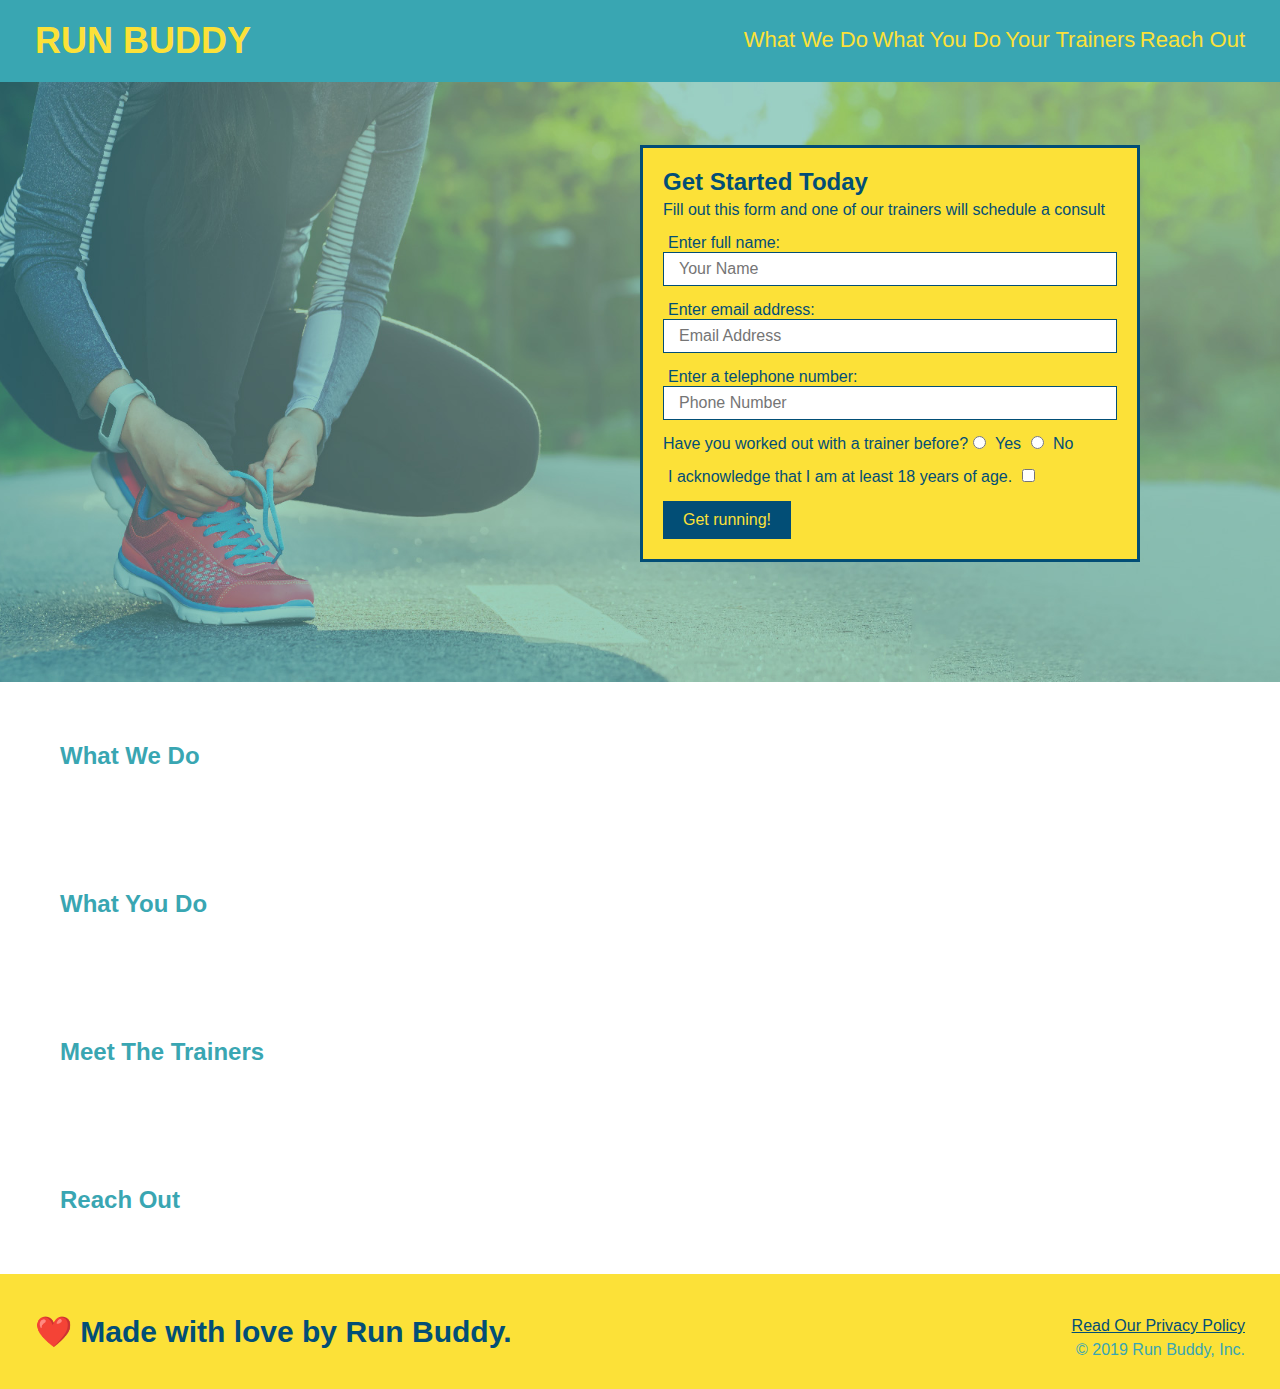
==== index.html @ 8861400a "updated hero" ====
<!DOCTYPE html>
<html lang="en">
    <head>
        <meta charset="UTF-8" />
        <title>Run Buddy</title>
        <link rel="stylesheet" href="./assets/css/style.css" />
    </head>
    <body>
        <!-- navigation -->
        <header>
            <h1>
                <a href="/">RUN BUDDY</a>
            </h1>
            <nav>
            <!-- Unordered list element -->
            <ul>
                <!-- List item element -->
                <li>
                    <!-- Anchor element -->
                    <a href="#what-we-do">What We Do</a>
                </li>
                <li>
                    <a href="#what-you-do">What You Do</a>
                </li>
                <li>
                    <a href="#your-trainers">Your Trainers</a>
                </li>
                <li>
                    <a href="#reach-out">Reach Out</a>
                </li>
            </ul>
            </nav>
        </header>
        
        <!-- hero/jumbotron -->
        <section class="hero">
            <div class="hero-form">
                <h3>Get Started Today</h3>
                <p>Fill out this form and one of our trainers will schedule a consult</p>
            <!-- Add form element-->
            <form>
                <label for="name">Enter full name:</label>
                <input type="text" placeholder="Your Name" name="name" id="name" class="form-input"> 
                <label for="email">Enter email address:</label>
                <input type="email" placeholder="Email Address" name="email" id="email" class="form-input">
                <label for="phone">Enter a telephone number:</label>
                <input type="tel" placeholder="Phone Number" name="phone" id="phone" class="form-input">
                <p>
                    Have you worked out with a trainer before?
                    <input type="radio" name="trainer-confirm" id="trainer-yes" />
                    <label for="trainer-yes">Yes</label>
                    <input type="radio" name="trainer-confirm" id="trainer-no" />
                    <label for="trainer-no">No</label>
                </p>
                <p>
                    <label for="checkbox" >
                        I acknowledge that I am at least 18 years of age.
                    </label>
                    <input type="checkbox" name="age-confirm" id="checkbox" />
                </p>
                <button type="submit">
                    Get running!
                </button>
            </form>
            </div>
        </section>

        <!-- "what we do" section -->
        <section> 
            <h2>What We Do</h2>
        </section>

        <!-- "what you do" section -->
        <section>
            <h2>What You Do</h2>
        </section> 

        <!-- "meet the trainers" section -->
        <section>
            <h2>Meet The Trainers</h2>
        </section>

        <!-- "reach out" section -->
        <section>
            <h2>Reach Out</h2>
        </section>

        <!-- footer -->
        <footer>
            <h2>❤️ Made with love by Run Buddy.</h2>
            <div>
                <a href="#">Read Our Privacy Policy</a><br />
                &copy; 2019 Run Buddy, Inc.
            </div>
        </footer>
    </body>
</html>
---- assets/css/style.css ----
* {
    margin: 0;
    padding: 0;
    box-sizing: border-box;
}

body {
    color: #39a6b2;
    font-family: Helvetica, Arial, sans-serif;
}

header {
    padding: 20px 35px;
    background-color: #39a6b2;
}

header h1 {
    font-weight: bold;
    font-size: 36px;
    color: #fce138;
    margin: 0;
    display: inline;
}

header a {
    text-decoration: none;
    color: #fce138;
}

header nav {
    float: right;
    margin: 7px 0;
}

header nav ul li {
    display: inline;
}

header nav ul li a {
    margin: 0 30 px;
    font-weight: lighter;
    font-size: 22px;
}

footer {
    background: #fce138;
    width: 100%;
    padding: 40px 35px;
}

footer h2 {
    display: inline;
    color: #024e76;
    font-size: 30px;
    margin: 0;
}

footer div {
    float: right;
    line-height: 1.5;
    text-align: right;
}

footer a {
    color: #024e76;
}

section {
    padding: 60px;
}

.hero {
    background-image: url("../images/hero-bg.jpg");
    height: 600px;
    background-size: cover;
    background-position: center;
    position: relative;
}

.hero-form {
    color: #024e76;
    background-color: #fce138;
    padding: 20px;
    width: 500px;
    border: solid 3px #024e76;
    position: absolute;
    bottom: 120px;
    right: 140px;
}

.hero h3 {
    font-size: 24px;
    margin: 0px;
}

.hero-form p {
    margin: 5px 0 15px 0;
}

.form-input {
    border: 1px solid #024e76;
    display: block;
    padding: 7px 15px;
    font-size: 16px;
    color: #024e76;
    width: 100%;
    margin-bottom: 15px;
}

.hero-form label {
    margin: 0 5px;
}

.hero-form button {
    color: #fce138;
    background-color: #024e76;
    border: none;
    padding: 10px 20px;
    font-size: 16px;
}
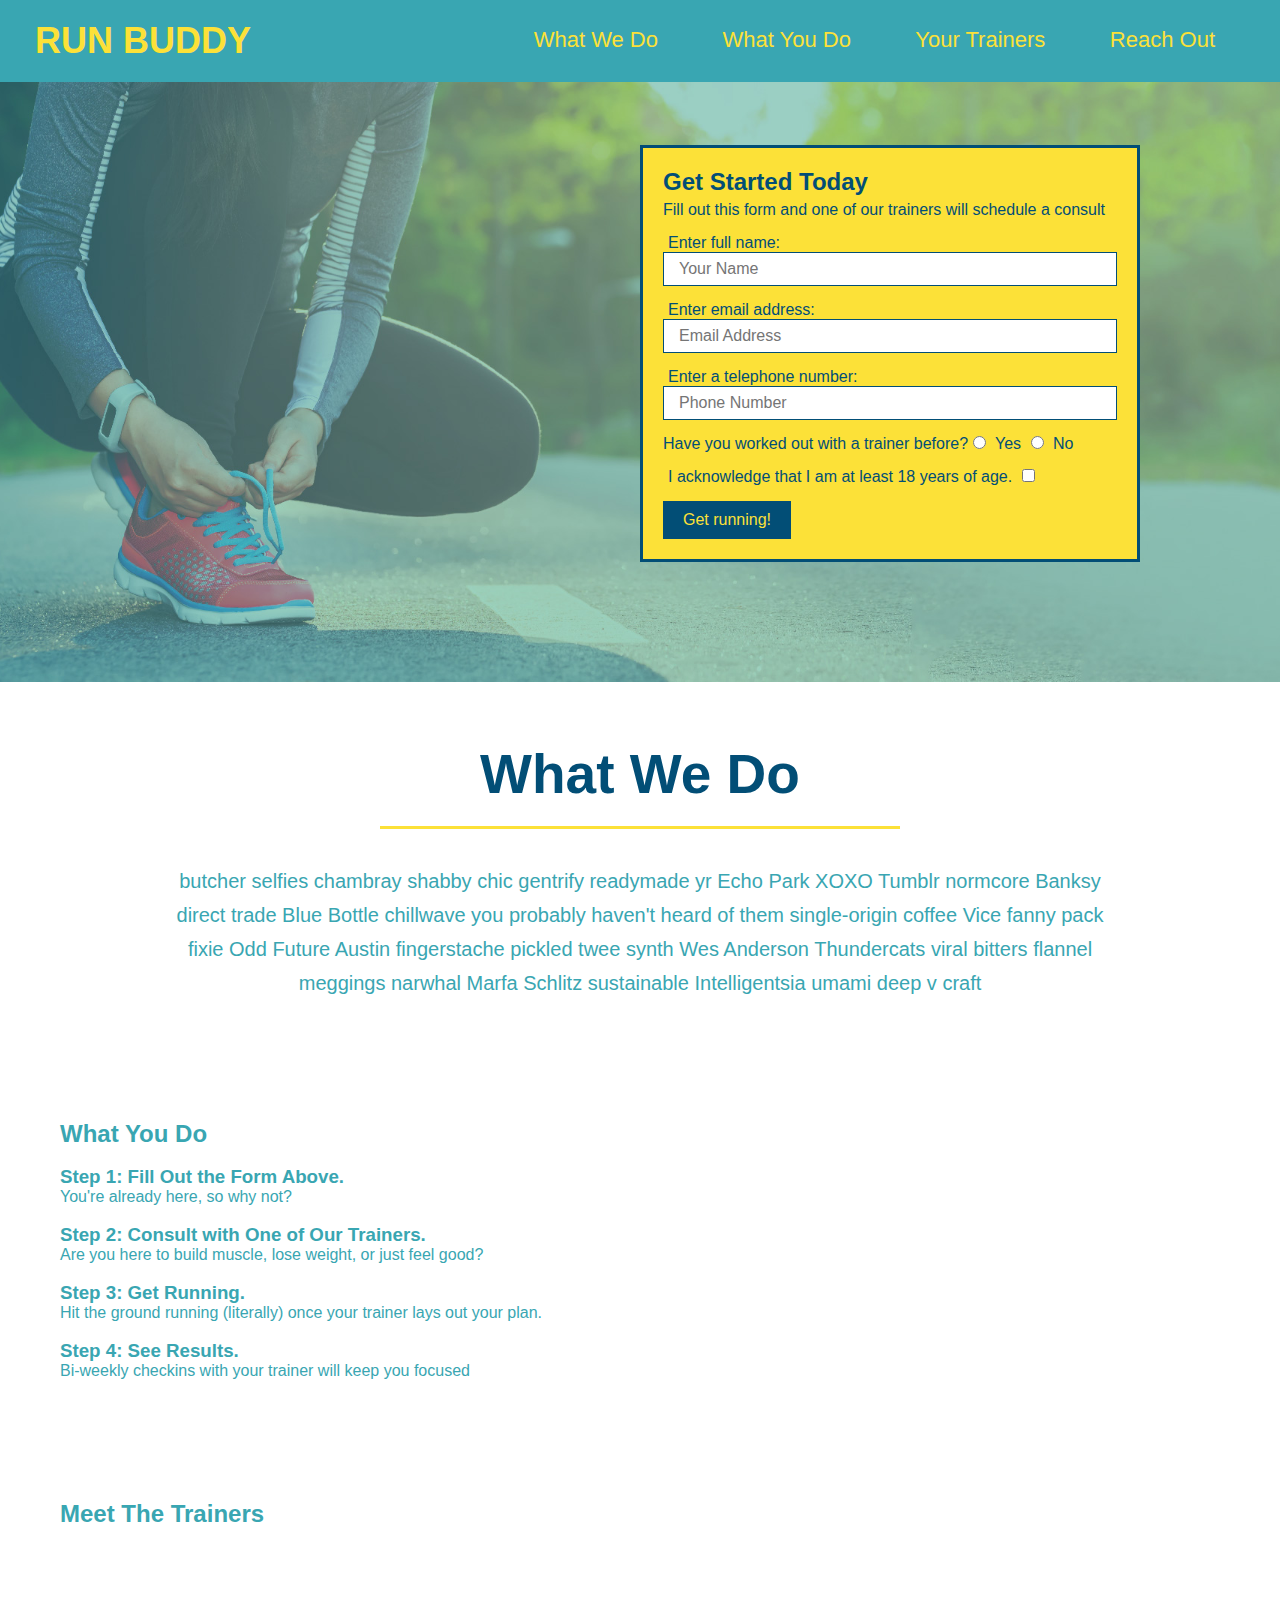
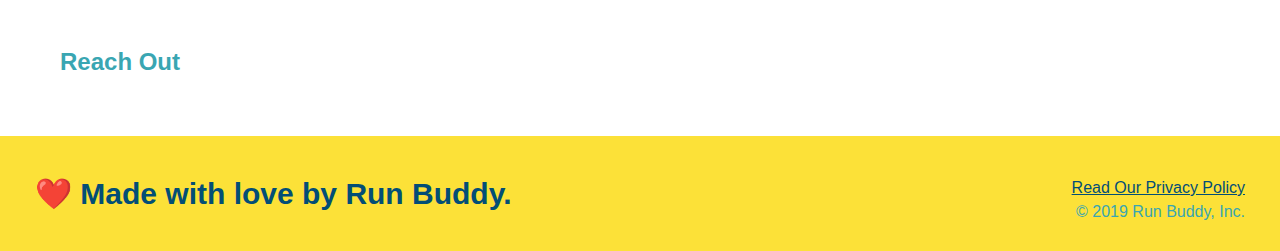
==== commit 9cbc70c9: "style what we do section" ====
--- a/index.html
+++ b/index.html
@@ -66,13 +66,41 @@
         </section>
 
         <!-- "what we do" section -->
-        <section> 
+        <section id="what-we-do" class="intro"> 
             <h2>What We Do</h2>
+            <p>
+                butcher selfies chambray shabby chic gentrify readymade yr Echo Park XOXO Tumblr normcore Banksy direct trade Blue Bottle chillwave you probably haven't heard of them single-origin coffee Vice fanny pack fixie Odd Future Austin fingerstache pickled twee synth Wes Anderson Thundercats viral bitters flannel meggings narwhal Marfa Schlitz sustainable Intelligentsia umami deep v craft
+            </p>
         </section>
 
         <!-- "what you do" section -->
-        <section>
+        <section id="what-you-do">
             <h2>What You Do</h2>
+
+            <div>
+                <img src="./assets/images/step-1.svg" alt="" />
+                <h3>Step 1: Fill Out the Form Above.</h3>
+                <p>You're already here, so why not?</p>
+            </div>
+            
+            <div>
+                <img src="./assets/images/step-2.svg" alt="" />
+                <h3>Step 2: Consult with One of Our Trainers.</h3>
+                <p>Are you here to build muscle, lose weight, or just feel good?</p>
+              </div>
+            
+              <div>
+                <img src="./assets/images/step-3.svg" alt="" />
+                <h3>Step 3: Get Running.</h3>
+                <p>Hit the ground running (literally) once your trainer lays out your plan.</p>
+              </div>
+            
+              <div>
+                <img src="./assets/images/step-4.svg" alt="" />
+                <h3>Step 4: See Results.</h3>
+                <p>Bi-weekly checkins with your trainer will keep you focused</p>
+              </div>
+
         </section> 
 
         <!-- "meet the trainers" section -->
--- a/assets/css/style.css
+++ b/assets/css/style.css
@@ -37,7 +37,7 @@
 }
 
 header nav ul li a {
-    margin: 0 30 px;
+    margin: 0 30px;
     font-weight: lighter;
     font-size: 22px;
 }
@@ -117,4 +117,26 @@
     border: none;
     padding: 10px 20px;
     font-size: 16px;
+}
+
+.intro {
+    text-align: center;
+}
+
+.intro h2 {
+    font-size: 55px;
+    color: #024e76;
+    margin-bottom: 35px;
+    padding: 0 100px 20px 100px;
+    border-bottom: 3px solid;
+    border-color: #fce138;
+    display: inline-block;
+}
+
+.intro p {
+    line-height: 1.7;
+    color: #39a6b2;
+    width: 80%;
+    font-size: 20px;
+    margin: 0 auto;
 }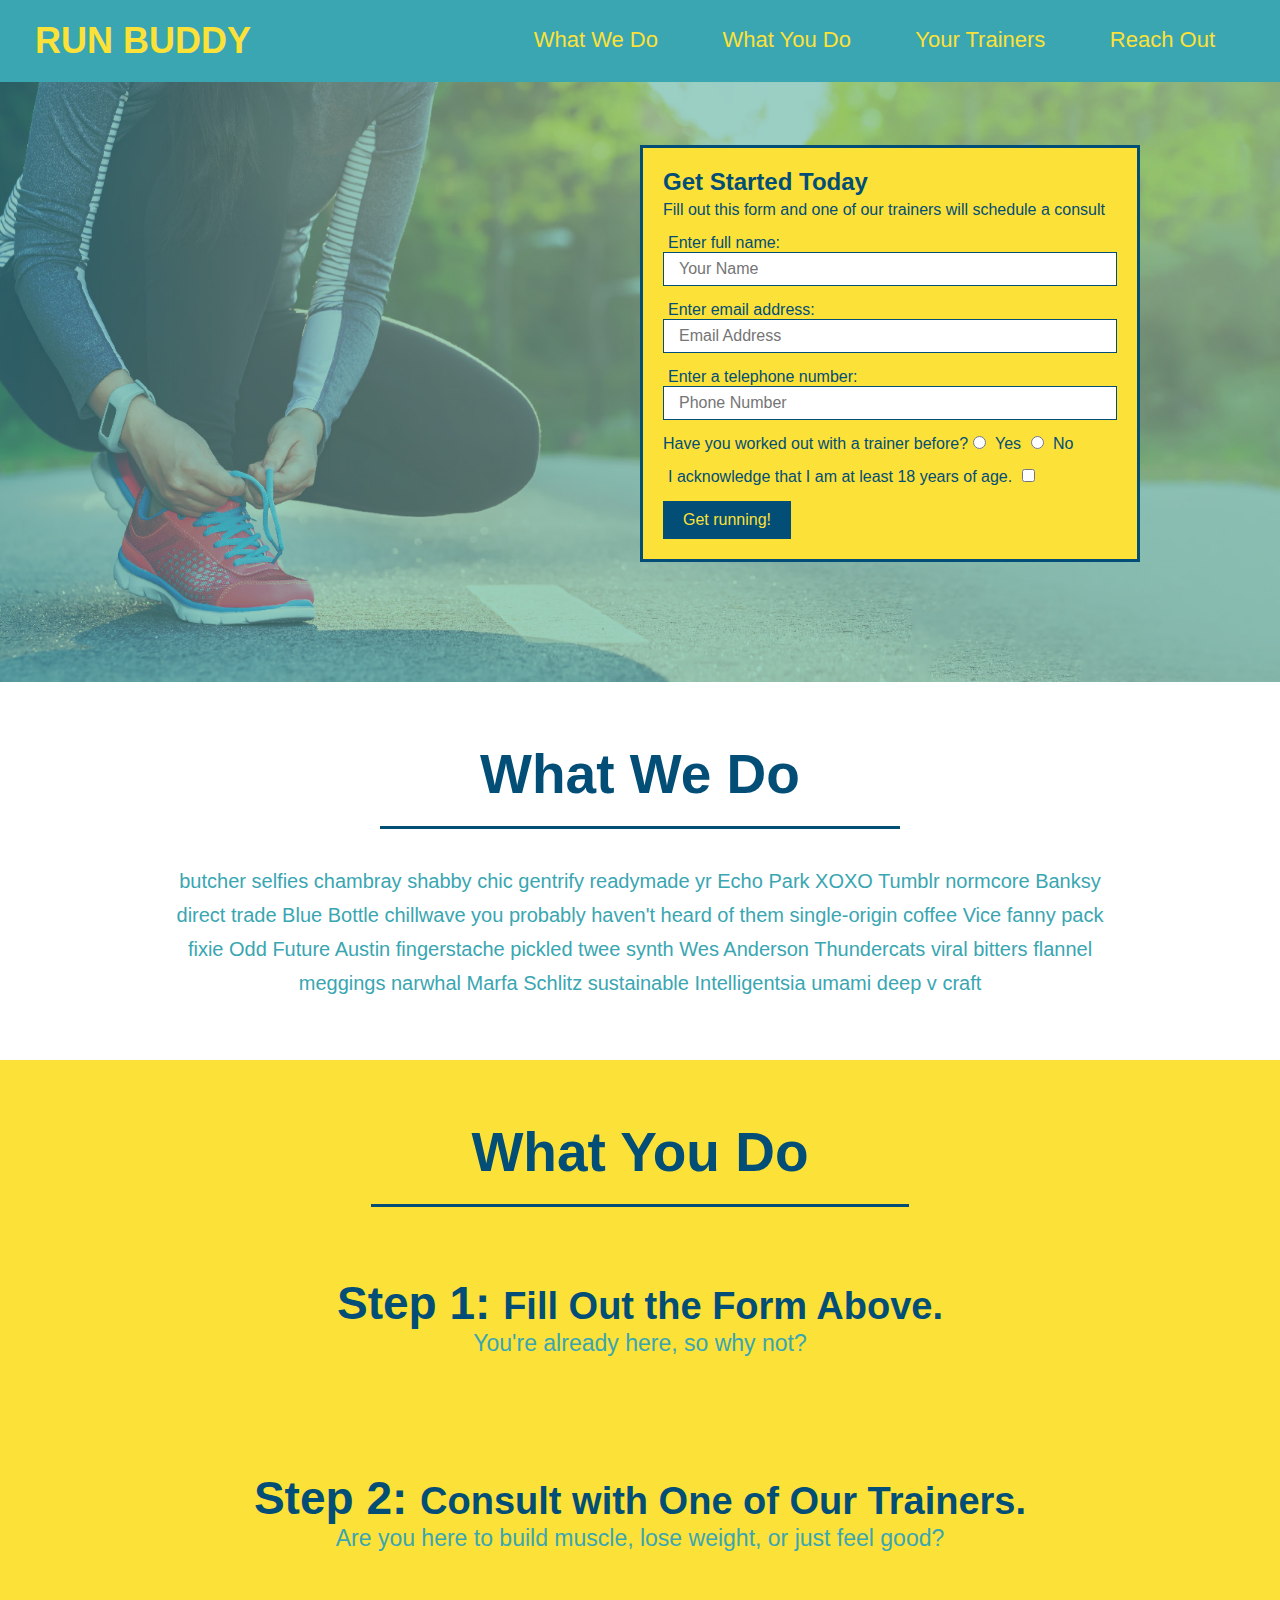
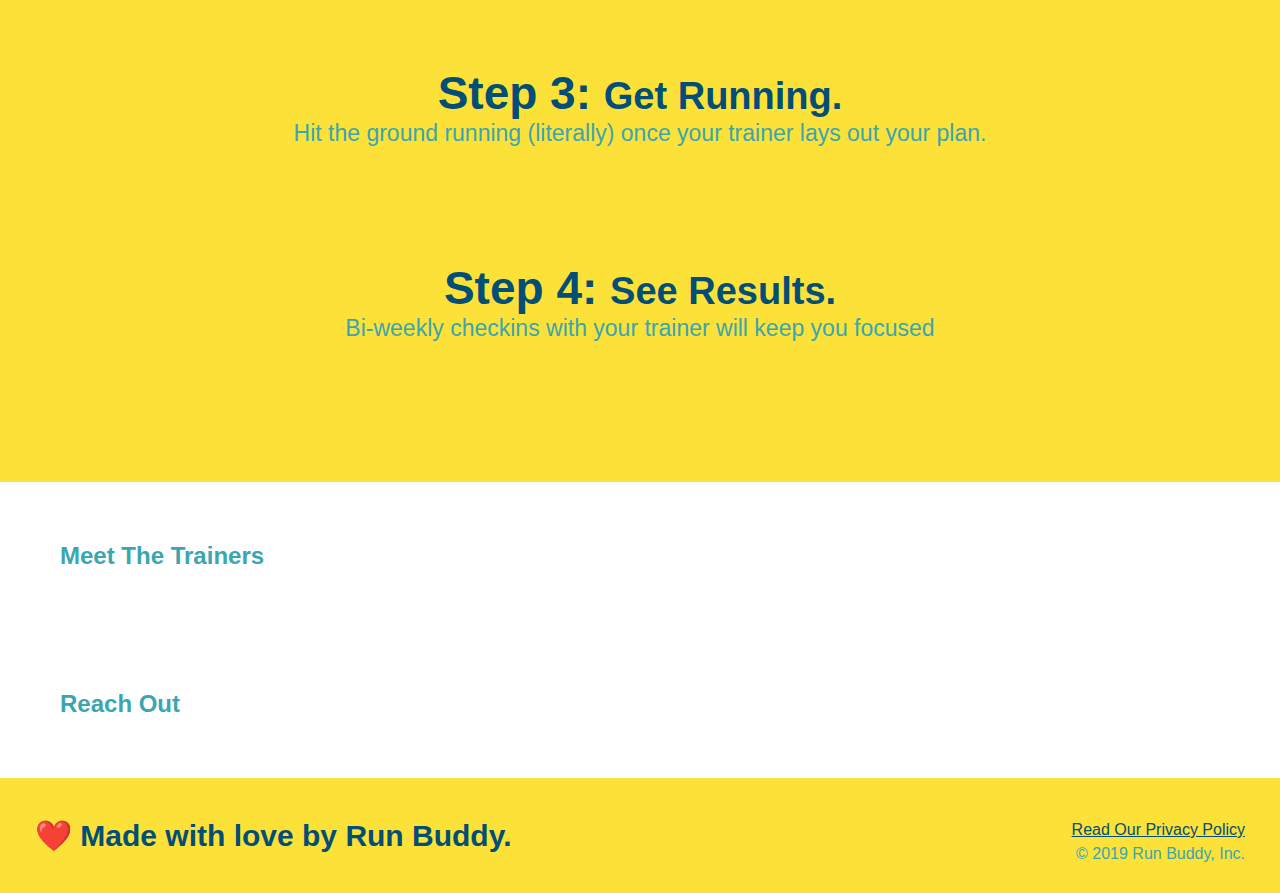
==== commit 4606c8d1: "style what you do section" ====
--- a/index.html
+++ b/index.html
@@ -67,37 +67,37 @@
 
         <!-- "what we do" section -->
         <section id="what-we-do" class="intro"> 
-            <h2>What We Do</h2>
+            <h2 class="section-title primary border">What We Do</h2>
             <p>
                 butcher selfies chambray shabby chic gentrify readymade yr Echo Park XOXO Tumblr normcore Banksy direct trade Blue Bottle chillwave you probably haven't heard of them single-origin coffee Vice fanny pack fixie Odd Future Austin fingerstache pickled twee synth Wes Anderson Thundercats viral bitters flannel meggings narwhal Marfa Schlitz sustainable Intelligentsia umami deep v craft
             </p>
         </section>
 
         <!-- "what you do" section -->
-        <section id="what-you-do">
-            <h2>What You Do</h2>
+        <section id="what-you-do" class="steps">
+            <h2 class="section-title secondary border">What You Do</h2>
 
             <div>
                 <img src="./assets/images/step-1.svg" alt="" />
-                <h3>Step 1: Fill Out the Form Above.</h3>
+                <h3>Step 1: <span>Fill Out the Form Above.</span></h3>
                 <p>You're already here, so why not?</p>
             </div>
             
             <div>
                 <img src="./assets/images/step-2.svg" alt="" />
-                <h3>Step 2: Consult with One of Our Trainers.</h3>
+                <h3>Step 2: <span>Consult with One of Our Trainers.</span></h3>
                 <p>Are you here to build muscle, lose weight, or just feel good?</p>
               </div>
             
               <div>
                 <img src="./assets/images/step-3.svg" alt="" />
-                <h3>Step 3: Get Running.</h3>
+                <h3>Step 3: <span>Get Running.</span></h3>
                 <p>Hit the ground running (literally) once your trainer lays out your plan.</p>
               </div>
             
               <div>
                 <img src="./assets/images/step-4.svg" alt="" />
-                <h3>Step 4: See Results.</h3>
+                <h3>Step 4: <span>See Results.</span></h3>
                 <p>Bi-weekly checkins with your trainer will keep you focused</p>
               </div>
 
--- a/assets/css/style.css
+++ b/assets/css/style.css
@@ -123,20 +123,56 @@
     text-align: center;
 }
 
-.intro h2 {
-    font-size: 55px;
-    color: #024e76;
-    margin-bottom: 35px;
-    padding: 0 100px 20px 100px;
-    border-bottom: 3px solid;
-    border-color: #fce138;
-    display: inline-block;
-}
-
 .intro p {
     line-height: 1.7;
     color: #39a6b2;
     width: 80%;
     font-size: 20px;
     margin: 0 auto;
-}+}
+
+.steps {
+    text-align: center;
+    background: #fce138;
+}
+
+.section-title {
+    font-size: 55px;
+    color: #024e76;
+    margin-bottom: 35px;
+    padding: 0 100px 20px 100px;
+    display: inline-block;
+    border-bottom: 3px solid;
+  }
+  
+  .primary-border {
+    border-color: #fce138;
+  }
+  
+  .secondary-border {
+    border-color: #39a6b2;
+  }
+
+  .steps div {
+      margin-bottom: 80px;
+  }
+
+  .steps img {
+      width: 15%;
+      margin: 10px 0;
+  }
+
+  .steps h3 {
+      color: #024e76;
+      font-size: 46px;
+      margin-top: 10px;
+  }
+
+  .steps p {
+      color: #39a6b2;
+      font-size: 23px;
+  }
+
+  .steps span {
+      font-size: 38px;
+  }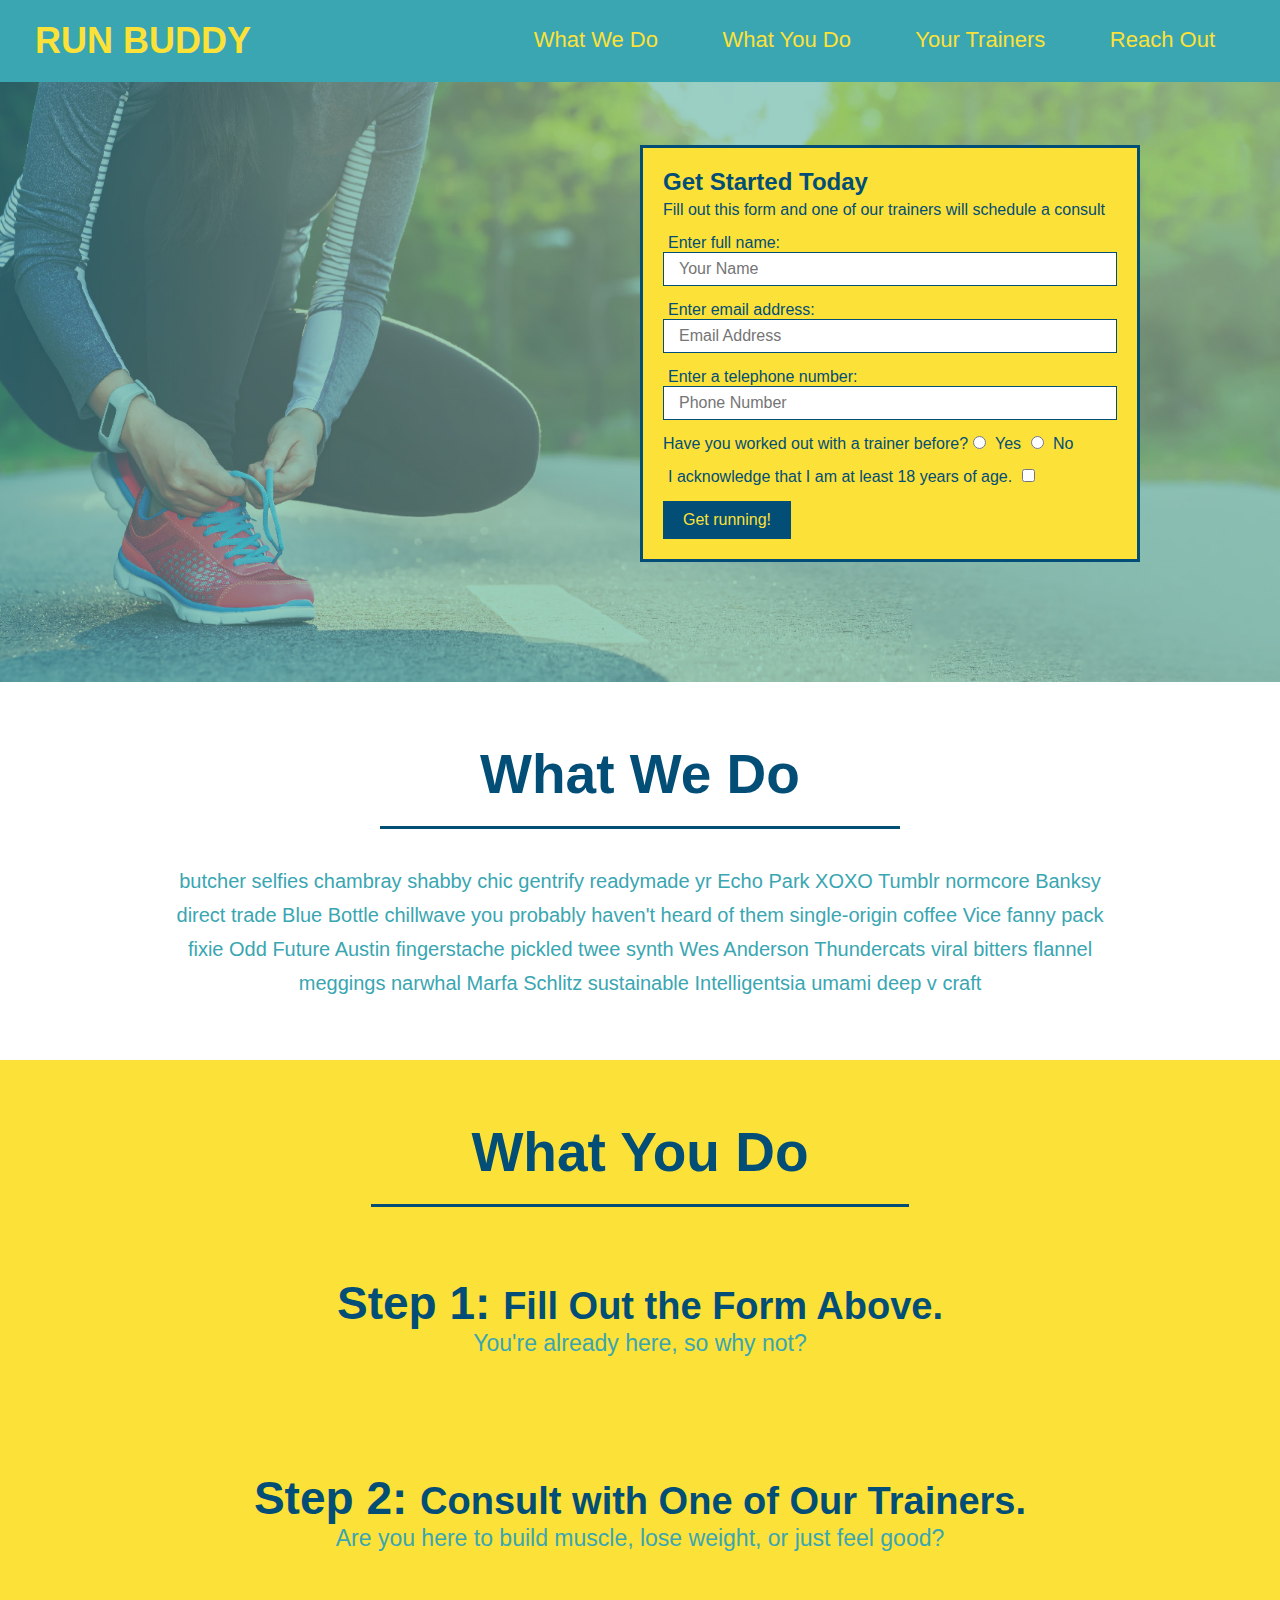
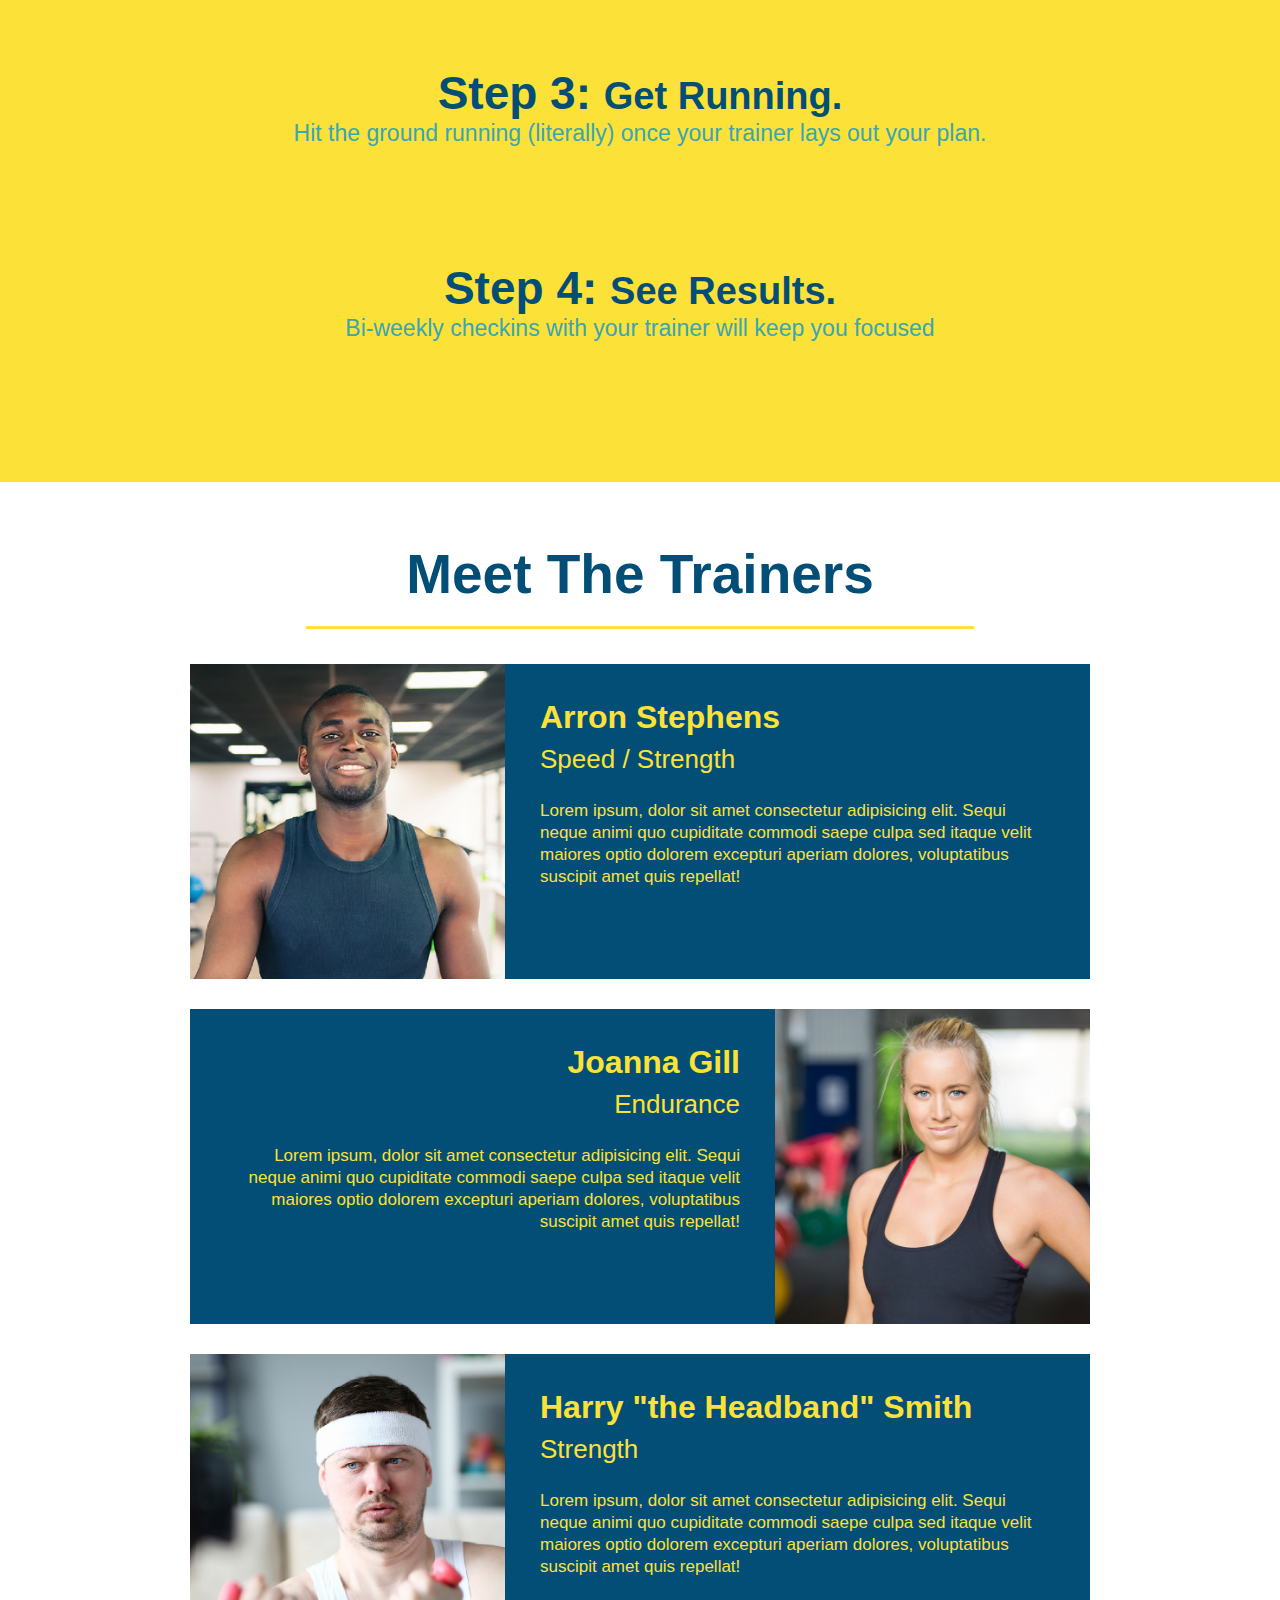
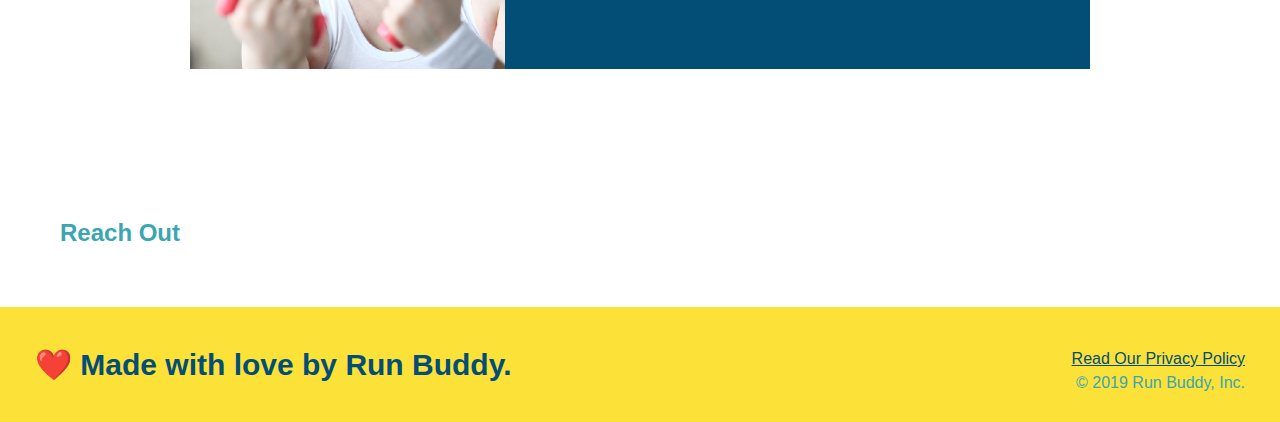
==== commit d6c47307: "meet the trainers section" ====
--- a/index.html
+++ b/index.html
@@ -104,8 +104,48 @@
         </section> 
 
         <!-- "meet the trainers" section -->
-        <section>
-            <h2>Meet The Trainers</h2>
+        <section id="your-trainers" class="trainers">
+            <h2 class="section-title primary-border">
+                Meet The Trainers
+            </h2>
+
+            <article class="trainer">
+                <img src="./assets/images/trainer-1.jpg" alt="Arron Stephens in his workout clothes, ready to pump iron" />
+                <div class="trainer-bio text-left">
+                    <h3>Arron Stephens</h3>
+                    <h4>Speed / Strength</h4>
+                    <p>
+                    Lorem ipsum, dolor sit amet consectetur adipisicing elit. Sequi neque animi quo cupiditate commodi saepe culpa sed
+                    itaque velit maiores optio dolorem excepturi aperiam dolores, voluptatibus suscipit amet quis repellat!
+                    </p>
+                </div>
+            </article>
+
+            <!-- second trainer bio -->
+<article class="trainer">
+    <div class="trainer-bio text-right">
+      <h3>Joanna Gill</h3>
+      <h4>Endurance</h4>
+      <p>
+        Lorem ipsum, dolor sit amet consectetur adipisicing elit. Sequi neque animi quo cupiditate commodi saepe culpa sed
+        itaque velit maiores optio dolorem excepturi aperiam dolores, voluptatibus suscipit amet quis repellat!
+      </p>
+    </div>
+    <img src="./assets/images/trainer-2.jpg" alt="Joanna Gill cooling off after a workout" />
+  </article>
+  
+  <!-- third trainer bio -->
+  <article class="trainer">
+    <img src="./assets/images/trainer-3.jpg" alt="Harry Smith wearing a headband and lifting comically small pink weights" />
+    <div class="trainer-bio text-left">
+      <h3>Harry "the Headband" Smith</h3>
+      <h4>Strength</h4>
+      <p>
+        Lorem ipsum, dolor sit amet consectetur adipisicing elit. Sequi neque animi quo cupiditate commodi saepe culpa sed
+        itaque velit maiores optio dolorem excepturi aperiam dolores, voluptatibus suscipit amet quis repellat!
+      </p>
+    </div>
+  </article>
         </section>
 
         <!-- "reach out" section -->
--- a/assets/css/style.css
+++ b/assets/css/style.css
@@ -175,4 +175,51 @@
 
   .steps span {
       font-size: 38px;
+  }
+  
+  .trainers {
+      text-align: center;
+  }
+
+  .trainer {
+    width: 900px;
+    margin: 0 auto 30px auto;
+    background: #024e76;
+    color: #fce138;
+    overflow: auto;
+  }
+
+  .trainer img {
+    width: 35%;
+    float: left;
+  }
+  
+  .trainer-bio {
+    padding: 35px;
+    float: left;
+    width: 65%;
+  }
+
+  .text-left {
+    text-align: left;
+  }
+  
+  .text-right {
+    text-align: right;
+  }
+
+  .trainer-bio h3 {
+    font-size: 32px;
+    margin-bottom: 8px;
+  }
+  
+  .trainer-bio h4 {
+    font-weight: lighter;
+    font-size: 26px;
+    margin-bottom: 25px;
+  }
+  
+  .trainer-bio p {
+    font-size: 17px;
+    line-height: 1.3;
   }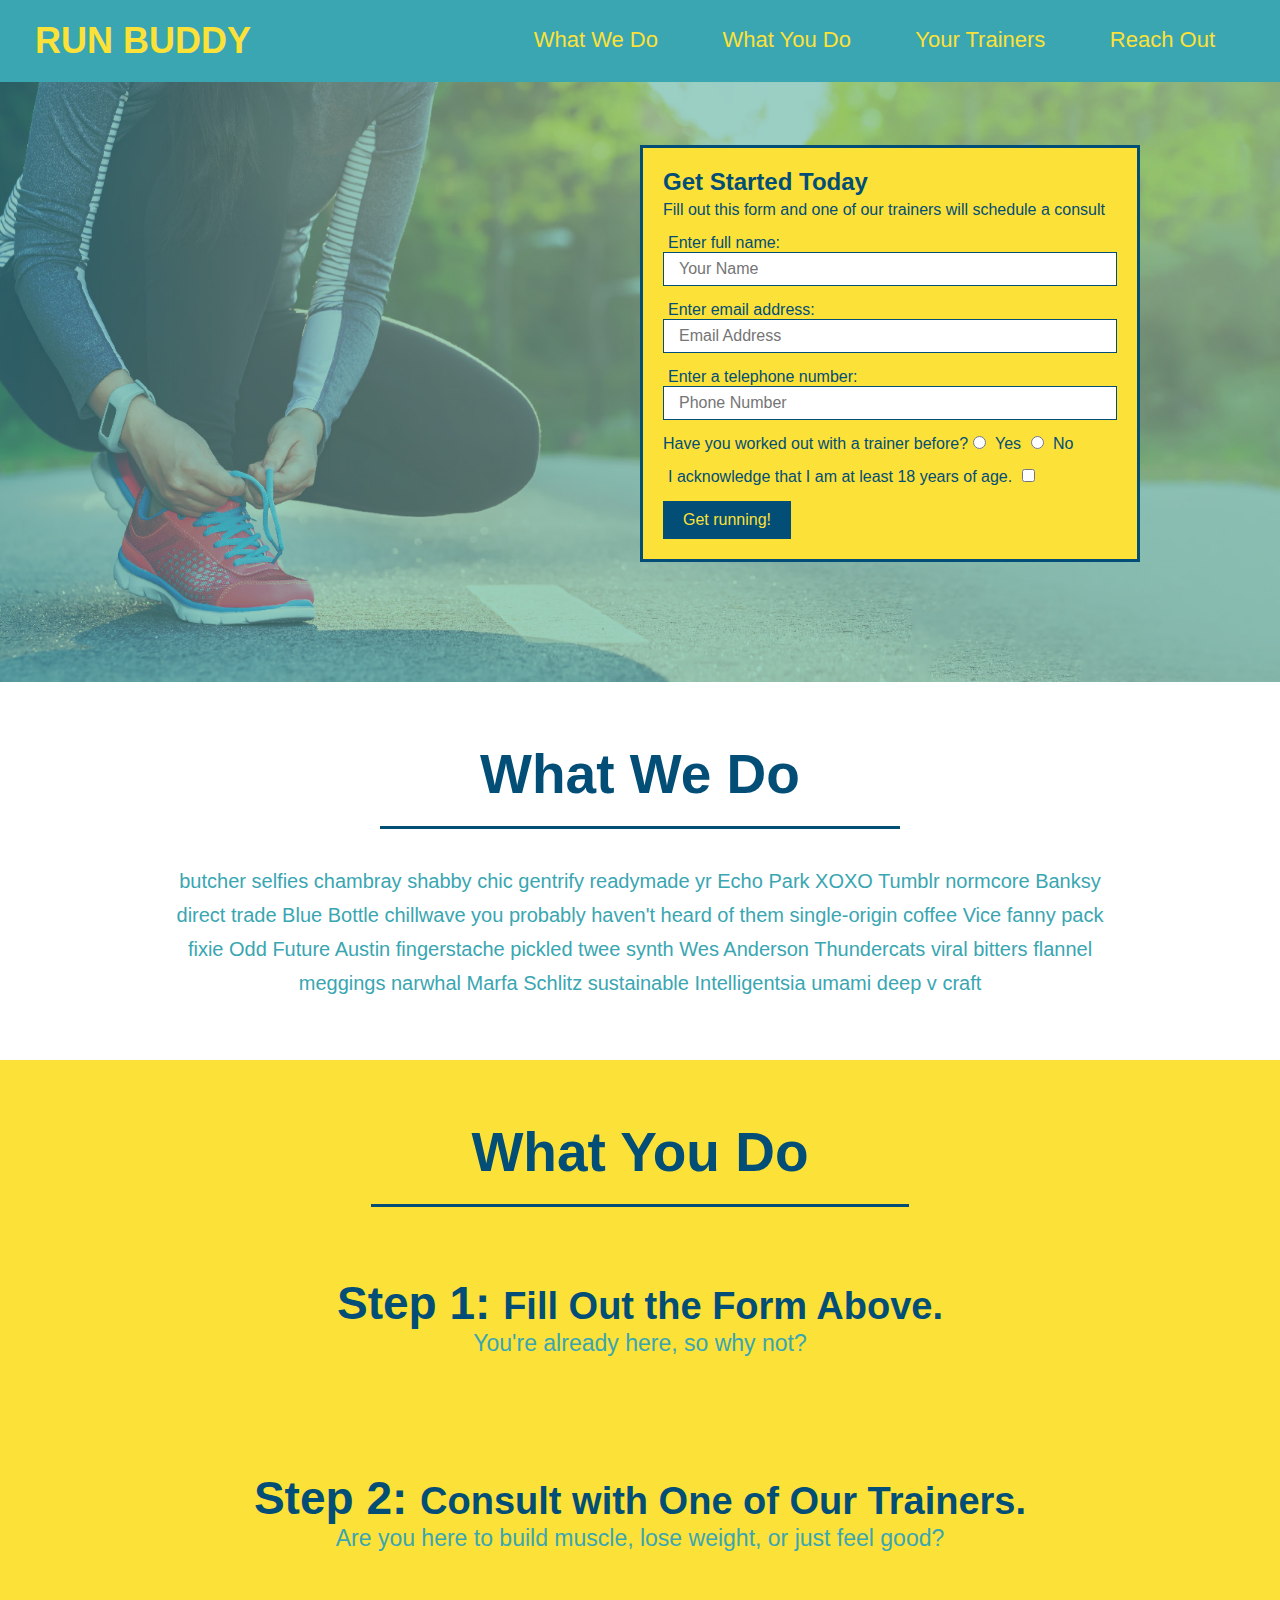
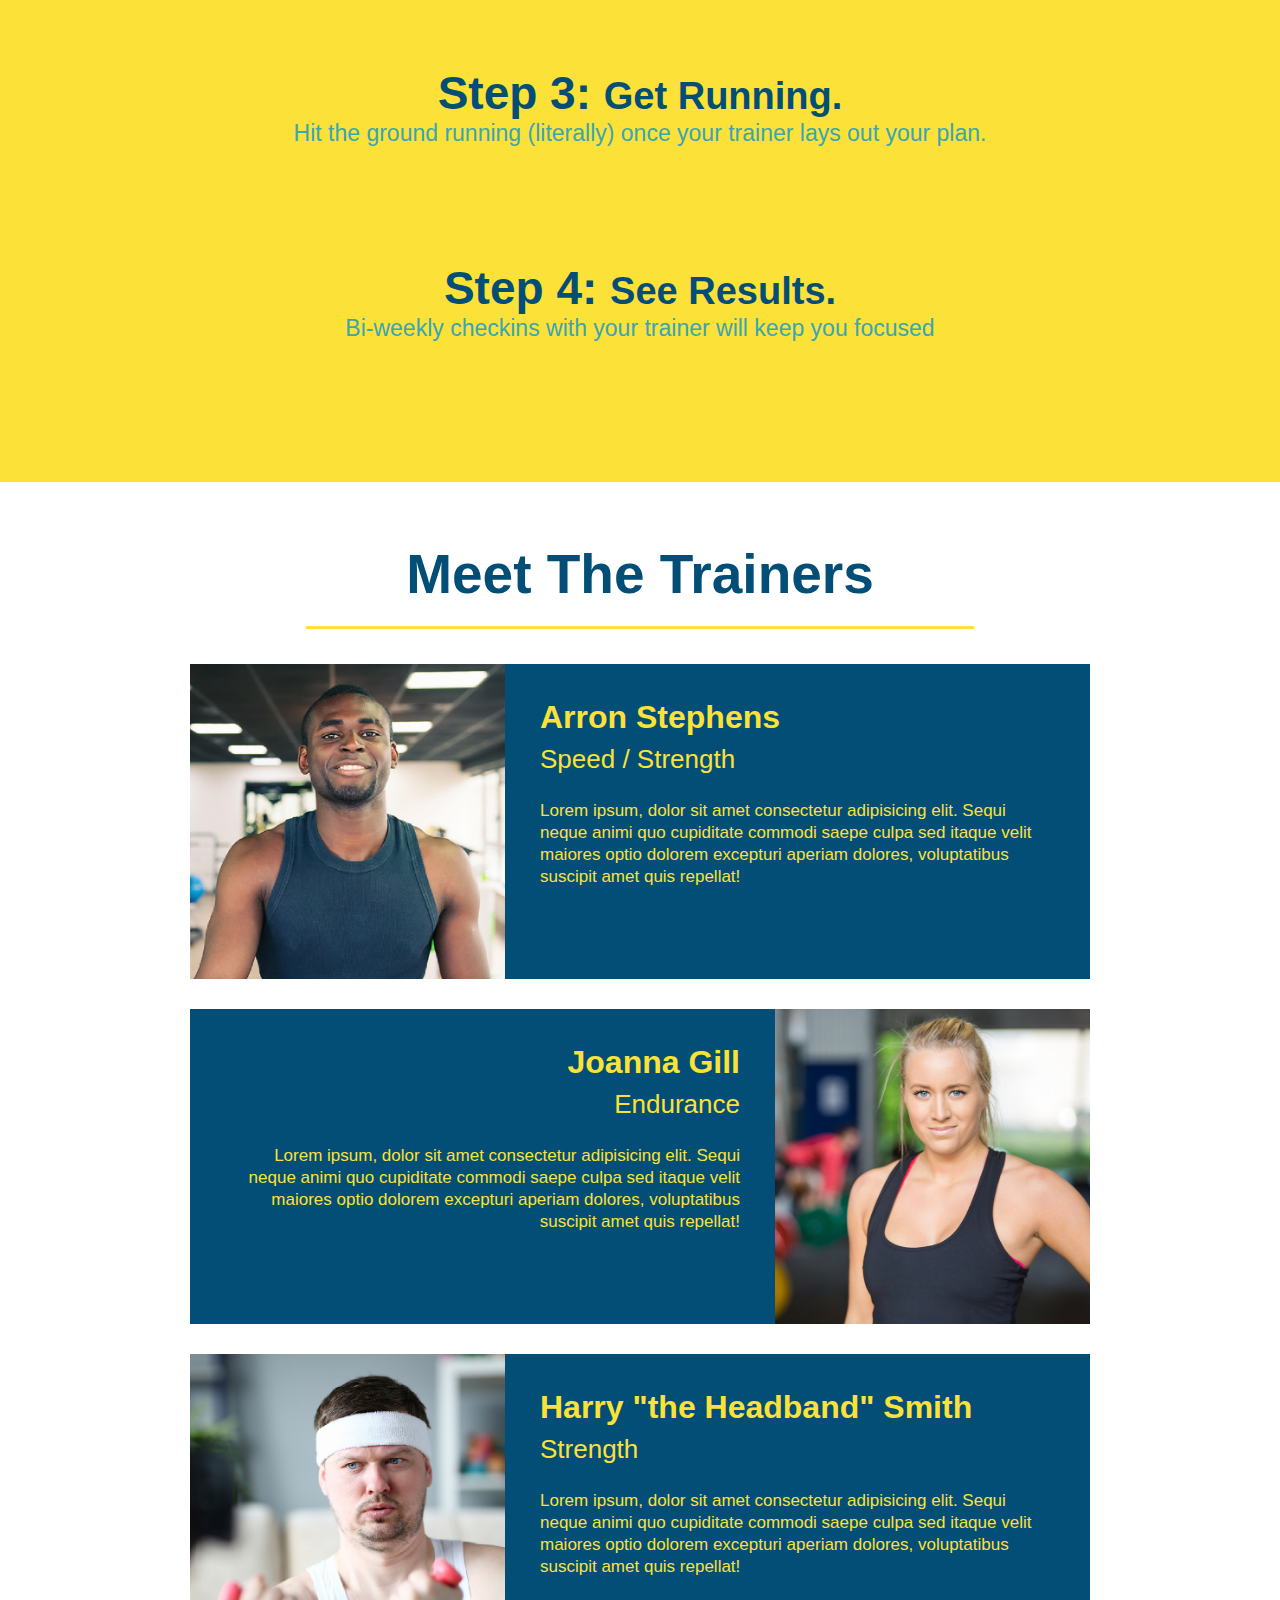
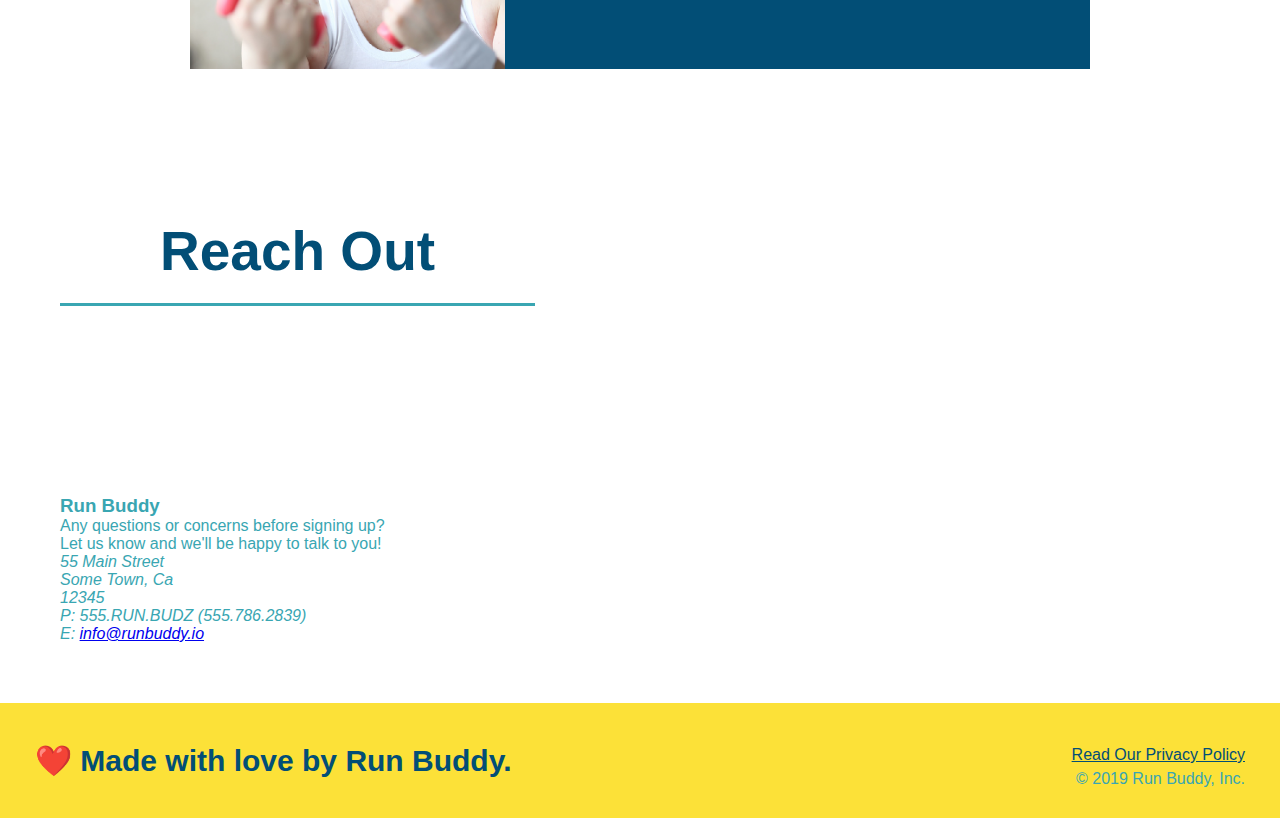
==== commit 99f5ec47: "privacy policy" ====
--- a/index.html
+++ b/index.html
@@ -149,15 +149,38 @@
         </section>
 
         <!-- "reach out" section -->
-        <section>
-            <h2>Reach Out</h2>
+        <section id="reach-out" class="contact">
+            <h2 class="section-title secondary-border">Reach Out</h2>
+            <div class="contact-info">
+                <iframe src="https://www.google.com/maps/embed?pb=!1m18!1m12!1m3!1d3342.4517680576178!2d-96.74922528480982!3d33.097204980876505!2m3!1f0!2f0!3f0!3m2!1i1024!2i768!4f13.1!3m3!1m2!1s0x864c17e05e9eb89d%3A0xac5bff8cb68c4574!2s2813%20Cascade%20Dr%2C%20Plano%2C%20TX%2075025!5e0!3m2!1sen!2sus!4v1645672019378!5m2!1sen!2sus"
+                    style="border:0;"
+                    allowfullscreen=""
+                    loading="lazy">
+                </iframe>
+
+            <div>
+                <h3>Run Buddy</h3>
+                <p>
+                    Any questions or concerns before signing up?
+                    <br />
+                    Let us know and we'll be happy to talk to you!
+                </p>
+                <address>
+                    55 Main Street <br/>
+                    Some Town, Ca <br/>
+                    12345<br />
+                    P: 555.RUN.BUDZ (555.786.2839)<br/>
+                    E: <a href="mailto:info@runbuddy.io">info@runbuddy.io</a>
+                </address>
+            </div>
+            </div>
         </section>
 
         <!-- footer -->
         <footer>
             <h2>❤️ Made with love by Run Buddy.</h2>
             <div>
-                <a href="#">Read Our Privacy Policy</a><br />
+                <a href="./privacy-policy.html">Read Our Privacy Policy</a><br />
                 &copy; 2019 Run Buddy, Inc.
             </div>
         </footer>
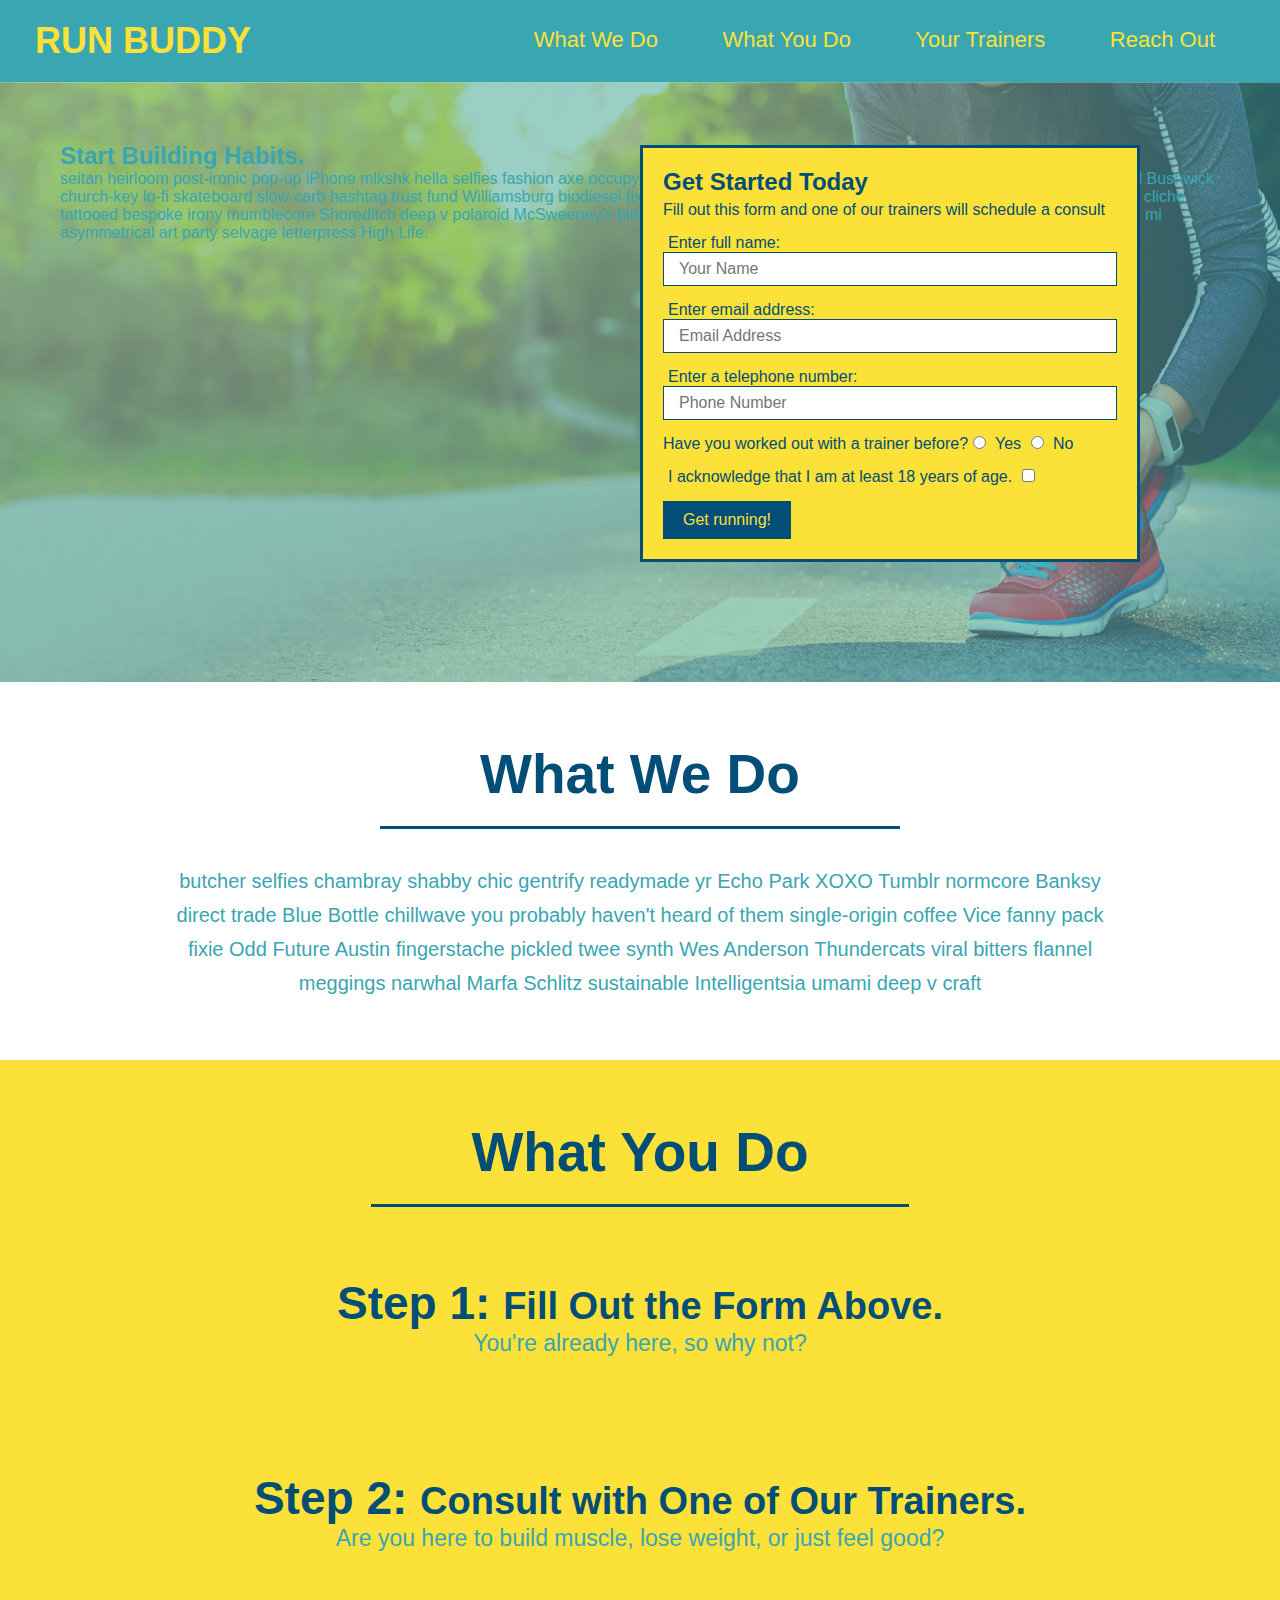
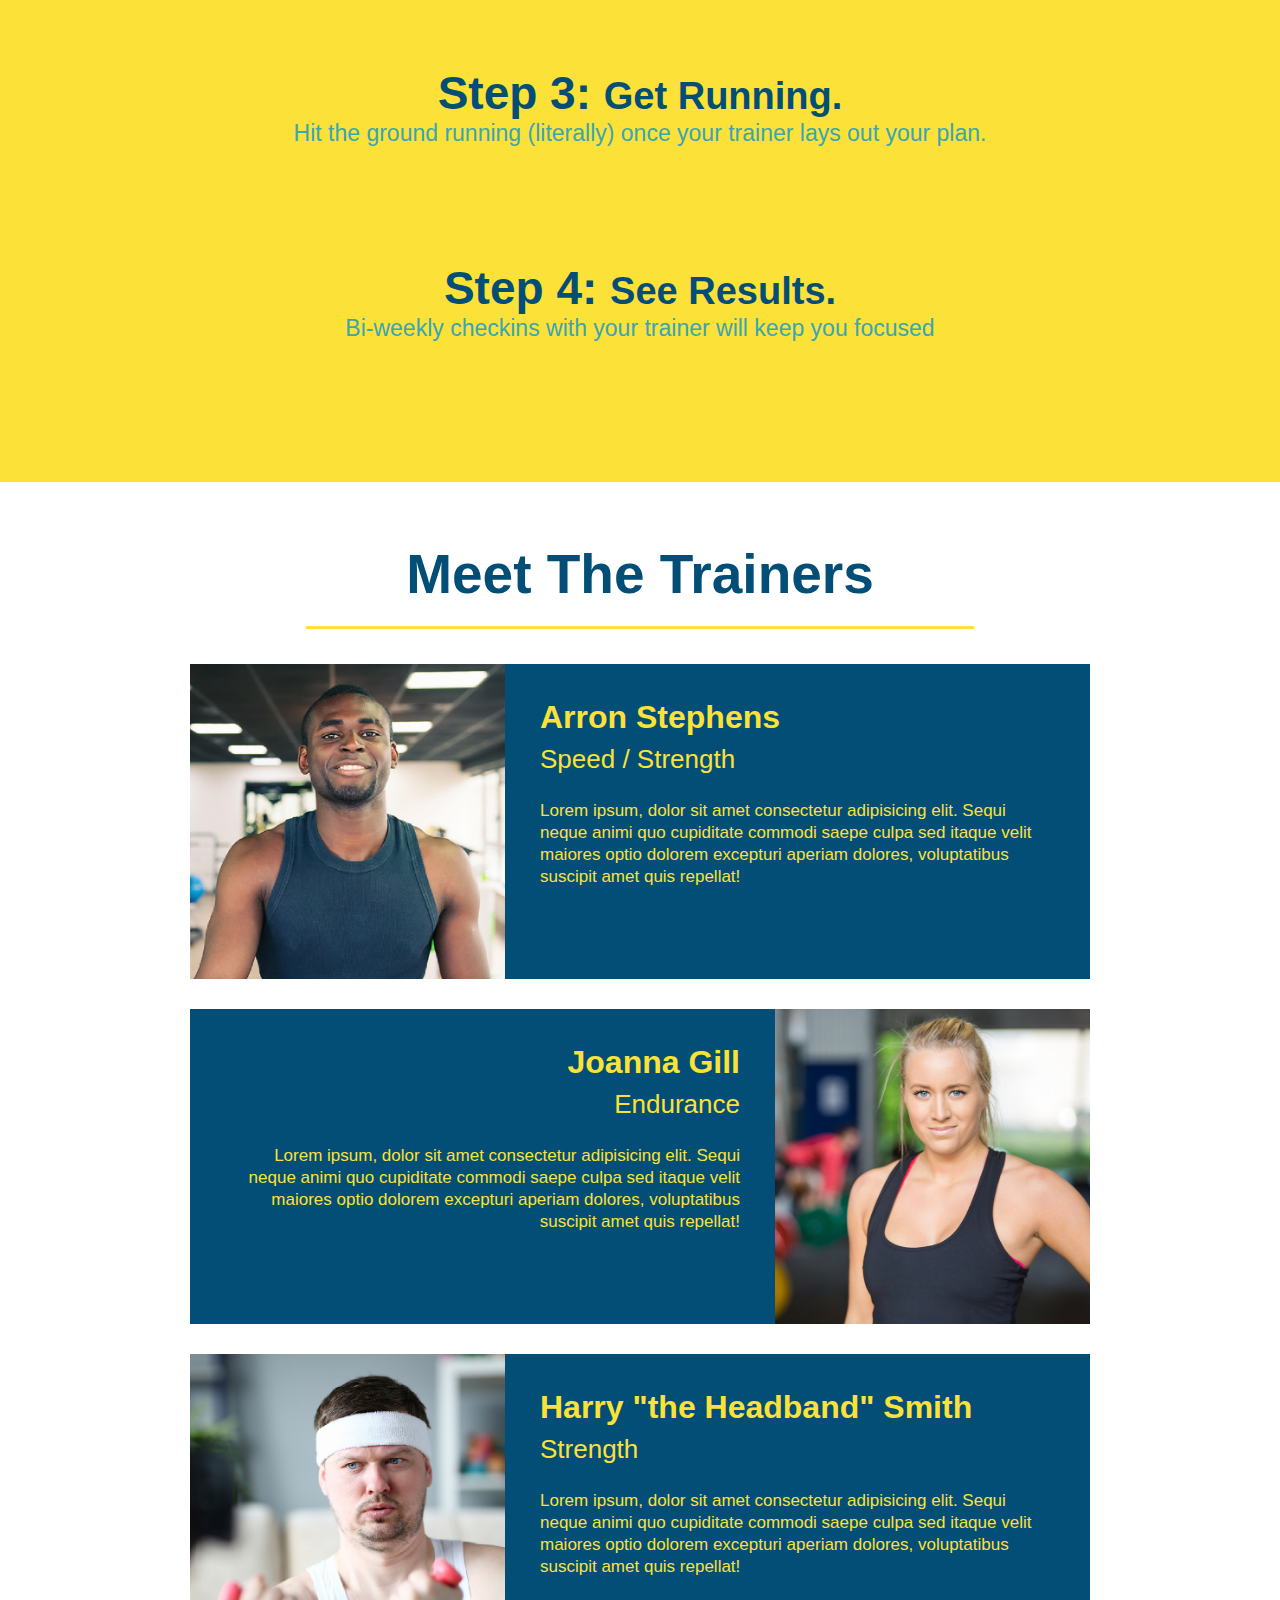
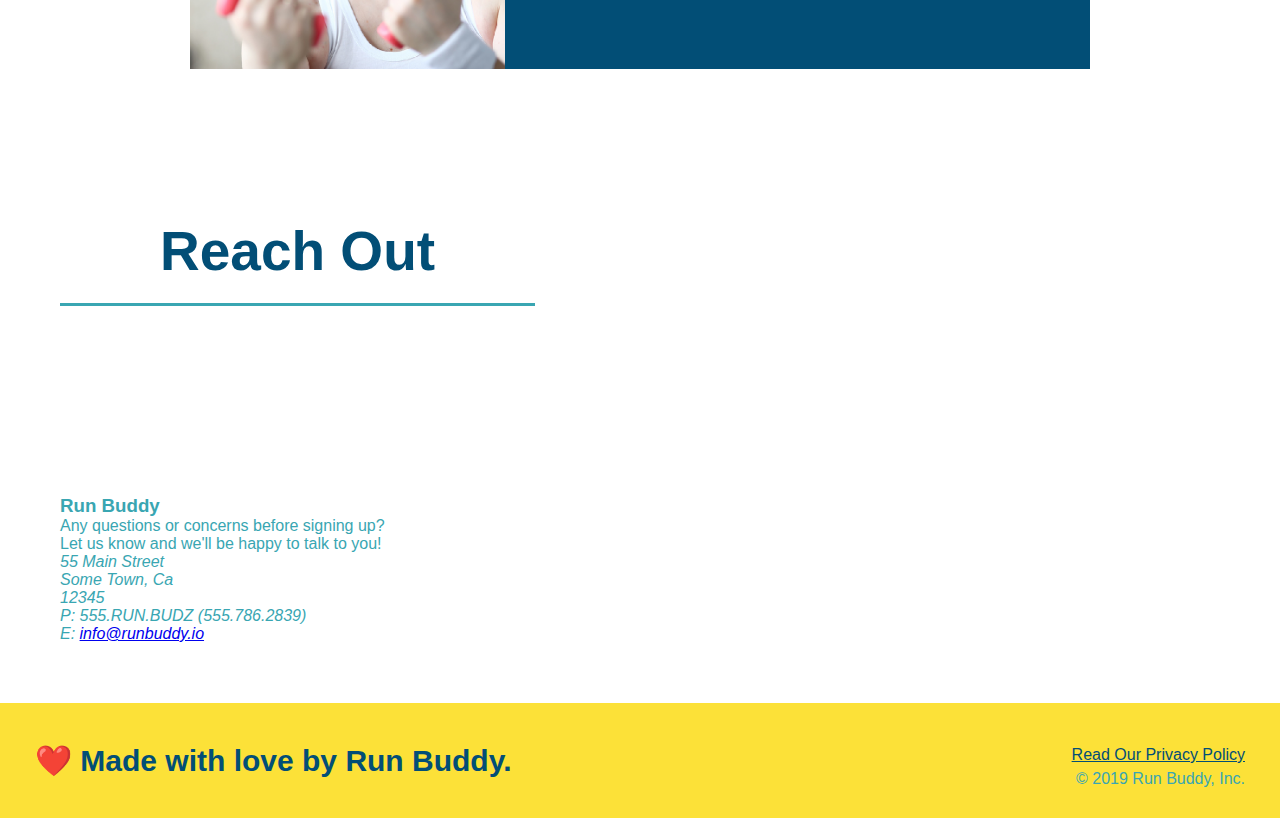
==== commit 5b1dba60: "add content to hero, replace image" ====
--- a/index.html
+++ b/index.html
@@ -34,6 +34,12 @@
         
         <!-- hero/jumbotron -->
         <section class="hero">
+            <div class="hero-cta">
+                <h2>Start Building Habits.</h2>
+                <p>
+                  seitan heirloom post-ironic pop-up iPhone mlkshk hella selfies fashion axe occupy readymade put a bird on it messenger bag Wes Anderson Schlitz plaid Bushwick church-key lo-fi skateboard slow-carb hashtag trust fund Williamsburg biodiesel fixie farm-to-table 8-bit banjo XOXO Banksy chillwave bicycle rights retro cliche tattooed bespoke irony mumblecore Shoreditch deep v polaroid McSweeney's bitters cray gentrify tofu Marfa you probably haven't heard of them yr banh mi asymmetrical art party selvage letterpress High Life.
+                </p>
+              </div>
             <div class="hero-form">
                 <h3>Get Started Today</h3>
                 <p>Fill out this form and one of our trainers will schedule a consult</p>
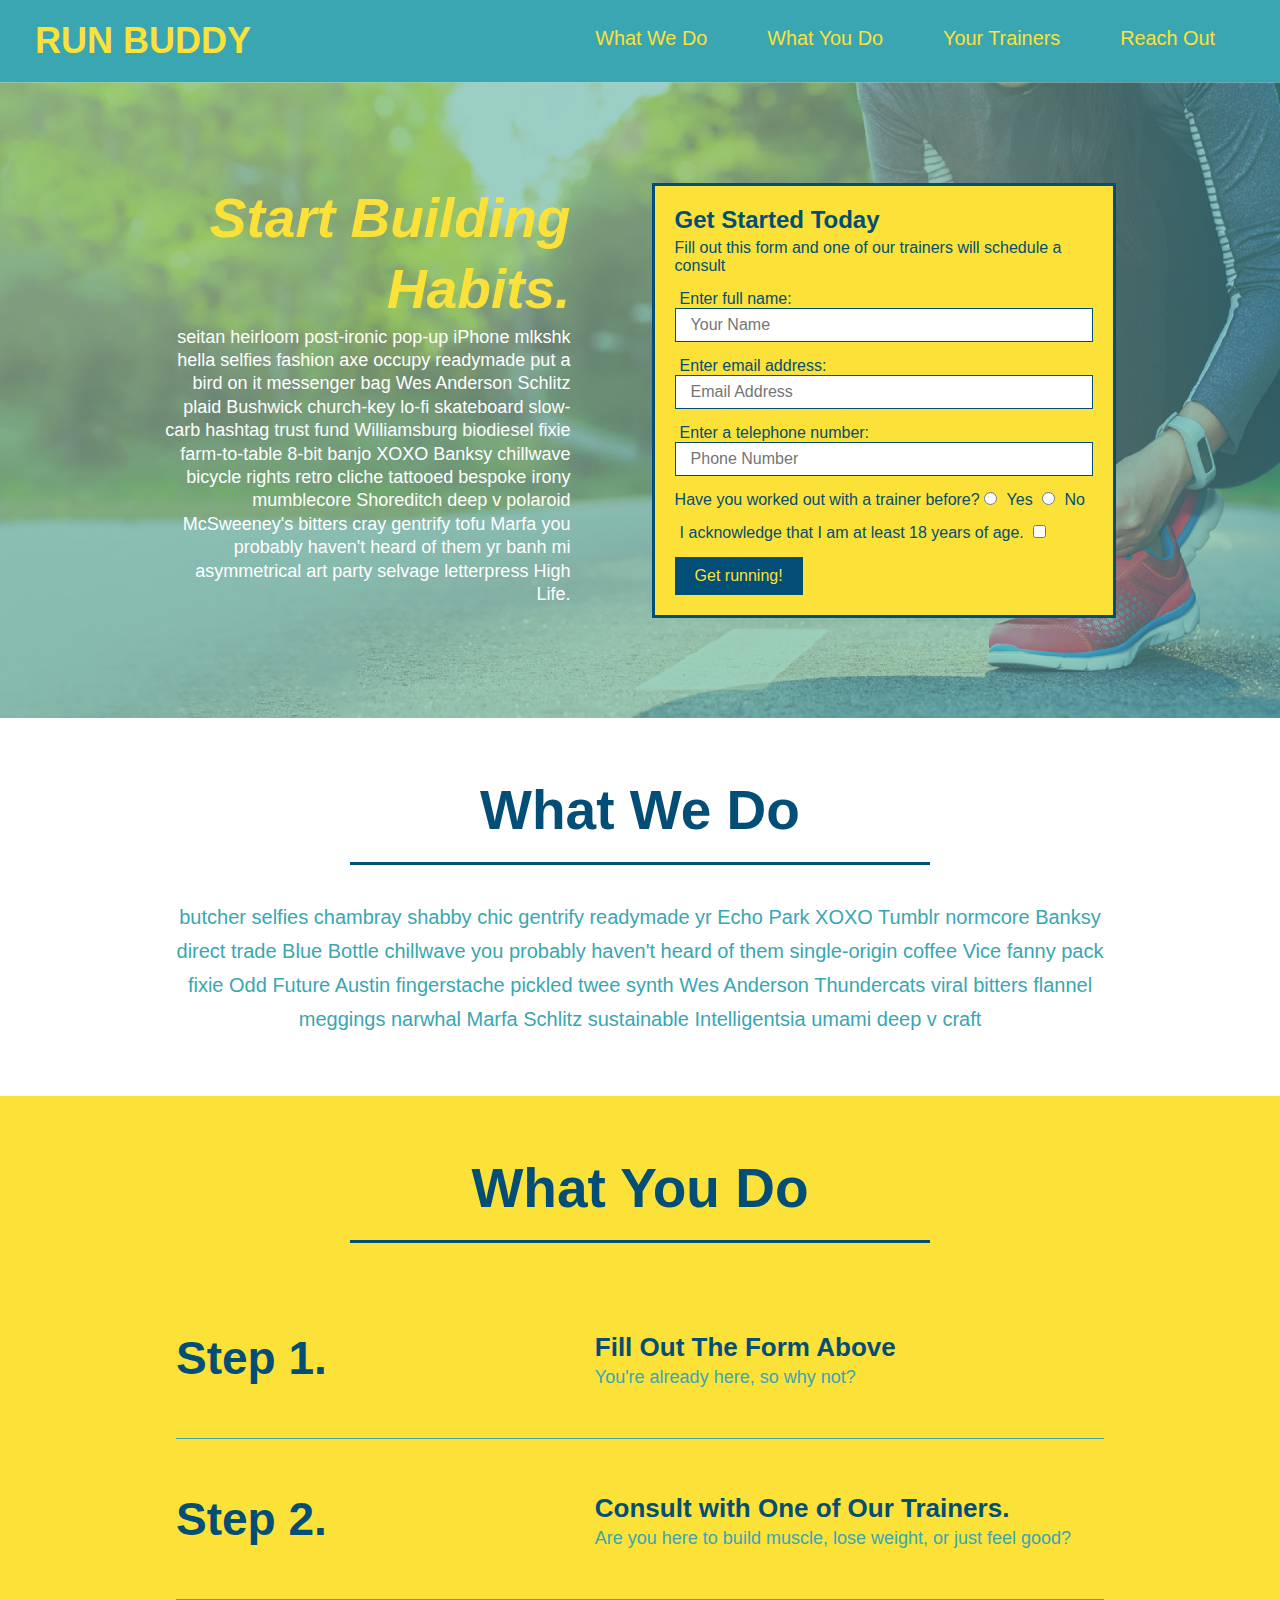
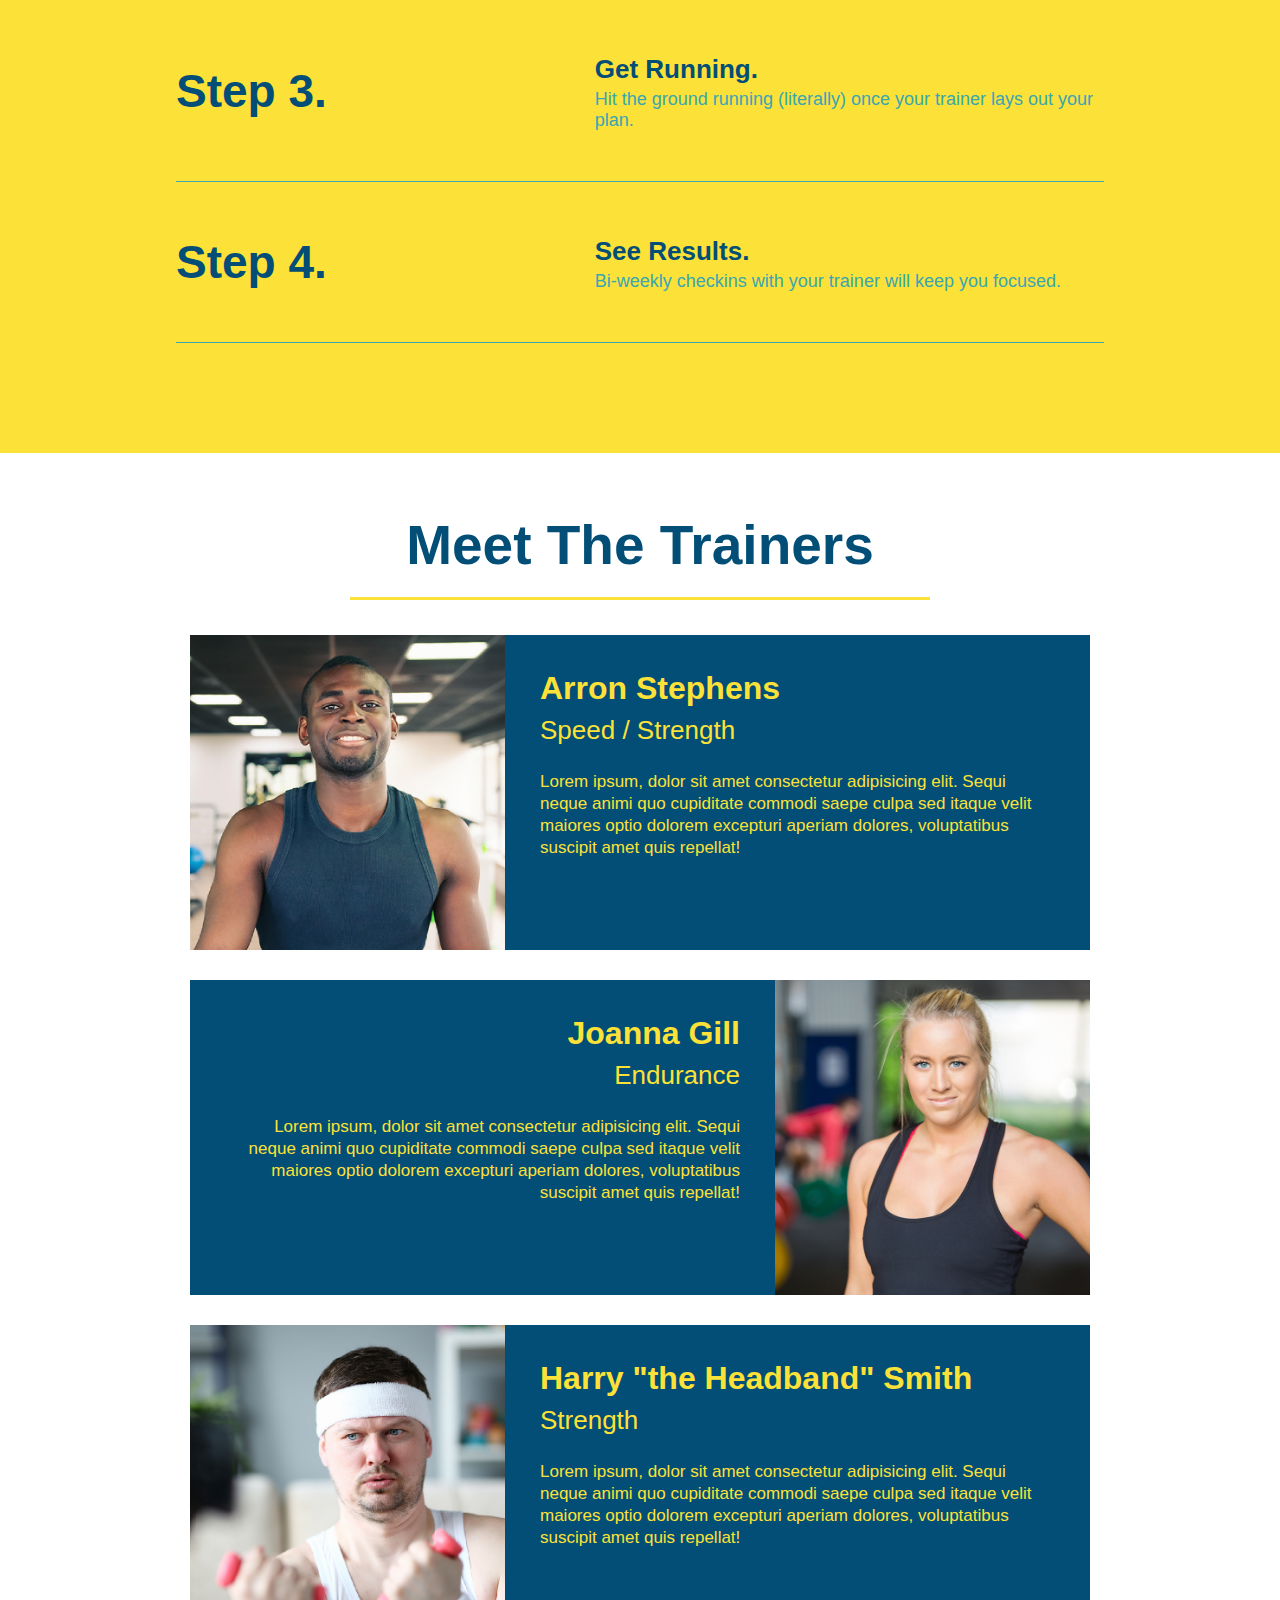
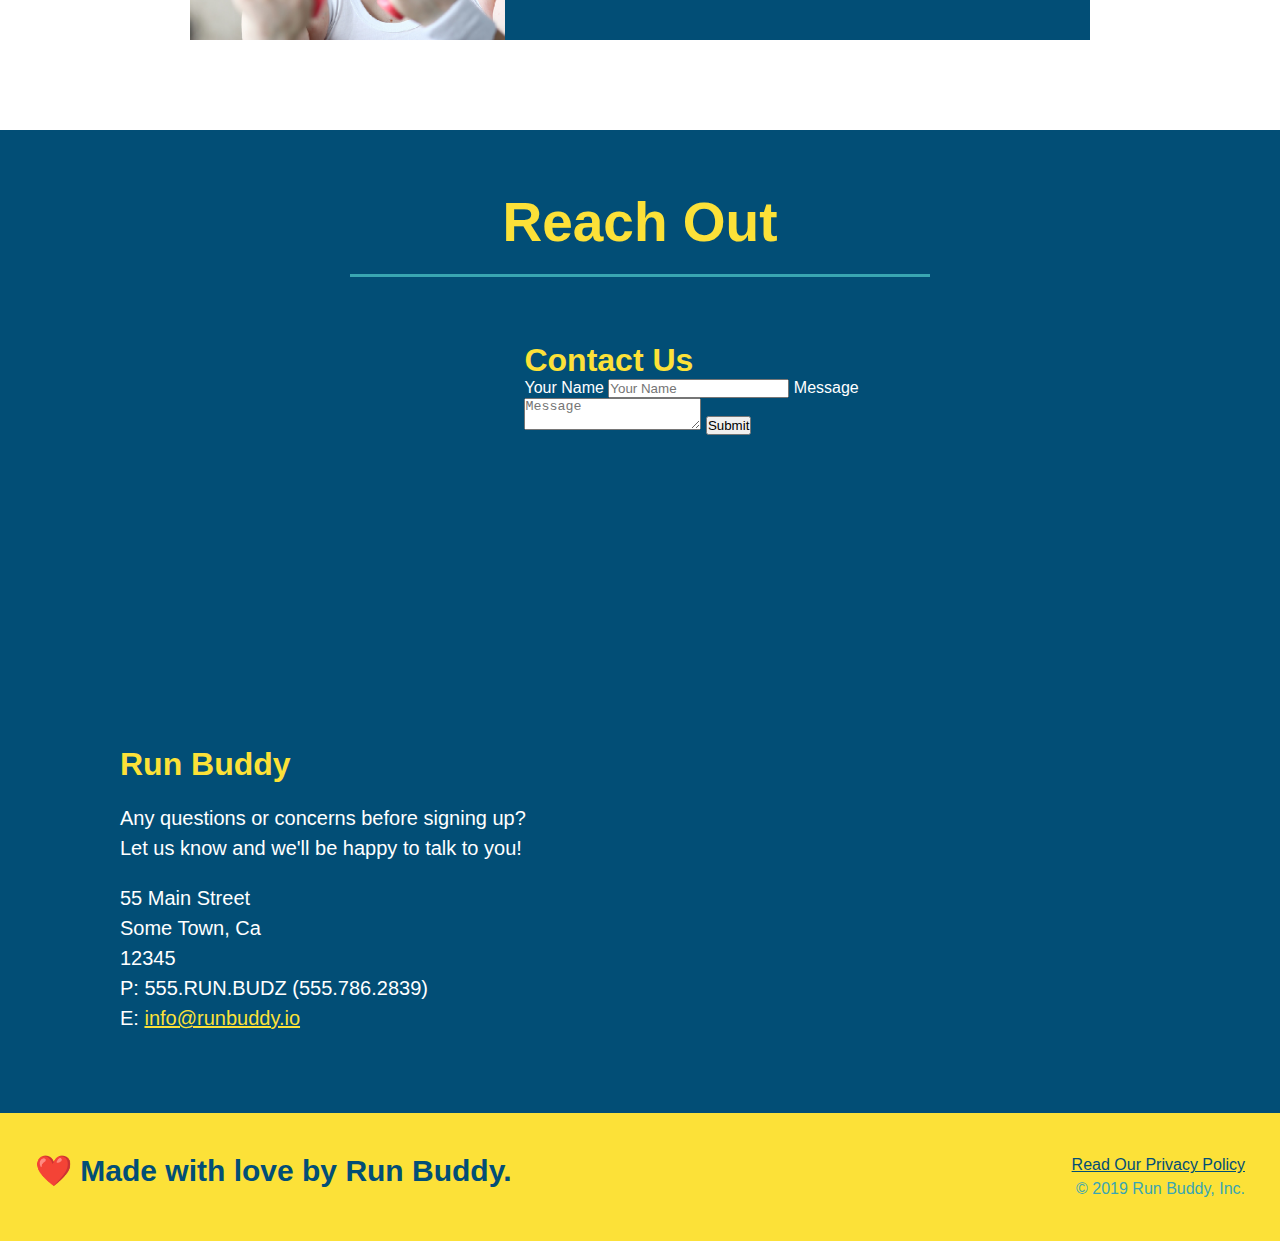
==== commit 869c20b2: "added flexbox to steps" ====
--- a/index.html
+++ b/index.html
@@ -73,48 +73,85 @@
 
         <!-- "what we do" section -->
         <section id="what-we-do" class="intro"> 
-            <h2 class="section-title primary border">What We Do</h2>
+        <div class="flex-row">    
+            <h2 class="section-title primary border">
+                What We Do
+            </h2>
+        </div>    
+        <div class="flex-row">    
             <p>
                 butcher selfies chambray shabby chic gentrify readymade yr Echo Park XOXO Tumblr normcore Banksy direct trade Blue Bottle chillwave you probably haven't heard of them single-origin coffee Vice fanny pack fixie Odd Future Austin fingerstache pickled twee synth Wes Anderson Thundercats viral bitters flannel meggings narwhal Marfa Schlitz sustainable Intelligentsia umami deep v craft
             </p>
+        </div>
         </section>
 
         <!-- "what you do" section -->
         <section id="what-you-do" class="steps">
-            <h2 class="section-title secondary border">What You Do</h2>
-
-            <div>
-                <img src="./assets/images/step-1.svg" alt="" />
-                <h3>Step 1: <span>Fill Out the Form Above.</span></h3>
-                <p>You're already here, so why not?</p>
+        <div class="flex-row">    
+            <h2 class="section-title secondary border">
+                What You Do
+            </h2>
+        </div>
+            <div class="step">
+                <h3>Step 1.</h3>
+                <div class="step-info">
+                    <div class="step-img">
+                        <img src="./assets/images/step-1.svg" alt="" />
+                    </div>
+                    <div class="step-text">
+                        <h4>Fill Out The Form Above</h4>
+                        <p>You're already here, so why not?</p>
+                    </div>
+                </div>
             </div>
             
-            <div>
-                <img src="./assets/images/step-2.svg" alt="" />
-                <h3>Step 2: <span>Consult with One of Our Trainers.</span></h3>
-                <p>Are you here to build muscle, lose weight, or just feel good?</p>
-              </div>
+            <div class="step">
+                <h3>Step 2.</h3>
+                <div class="step-info">
+                    <div class="step-img">
+                        <img src="./assets/images/step-2.svg" alt="" />
+                    </div>
+                    <div class="step-text">
+                        <h4>Consult with One of Our Trainers.</h4>
+                        <p>Are you here to build muscle, lose weight, or just feel good?</p>
+                    </div>
+                </div>
+            </div>
             
-              <div>
-                <img src="./assets/images/step-3.svg" alt="" />
-                <h3>Step 3: <span>Get Running.</span></h3>
-                <p>Hit the ground running (literally) once your trainer lays out your plan.</p>
-              </div>
+              <div class="step">
+                <h3>Step 3.</h3>
+                <div class="step-info">
+                    <div class="step-img">
+                        <img src="./assets/images/step-3.svg" alt="" />
+                    </div>
+                    <div class="step-text">
+                        <h4>Get Running.</h4>
+                        <p>Hit the ground running (literally) once your trainer lays out your plan.</p>
+                    </div>
+                </div>
+            </div>
             
-              <div>
-                <img src="./assets/images/step-4.svg" alt="" />
-                <h3>Step 4: <span>See Results.</span></h3>
-                <p>Bi-weekly checkins with your trainer will keep you focused</p>
-              </div>
-
+              <div class="step">
+                <h3>Step 4.</h3>
+                <div class="step-info">
+                    <div class="step-img">
+                        <img src="./assets/images/step-4.svg" alt="" />
+                    </div>
+                    <div class="step-text">
+                        <h4>See Results.</h4>
+                        <p>Bi-weekly checkins with your trainer will keep you focused.</p>
+                    </div>
+                </div>
+            </div>
         </section> 
 
         <!-- "meet the trainers" section -->
         <section id="your-trainers" class="trainers">
+        <div class="flex-row">    
             <h2 class="section-title primary-border">
                 Meet The Trainers
             </h2>
-
+        </div>
             <article class="trainer">
                 <img src="./assets/images/trainer-1.jpg" alt="Arron Stephens in his workout clothes, ready to pump iron" />
                 <div class="trainer-bio text-left">
@@ -156,14 +193,30 @@
 
         <!-- "reach out" section -->
         <section id="reach-out" class="contact">
-            <h2 class="section-title secondary-border">Reach Out</h2>
+        <div class="flex-row">    
+            <h2 class="section-title secondary-border">
+                Reach Out
+            </h2>
+        </div>
             <div class="contact-info">
+
                 <iframe src="https://www.google.com/maps/embed?pb=!1m18!1m12!1m3!1d3342.4517680576178!2d-96.74922528480982!3d33.097204980876505!2m3!1f0!2f0!3f0!3m2!1i1024!2i768!4f13.1!3m3!1m2!1s0x864c17e05e9eb89d%3A0xac5bff8cb68c4574!2s2813%20Cascade%20Dr%2C%20Plano%2C%20TX%2075025!5e0!3m2!1sen!2sus!4v1645672019378!5m2!1sen!2sus"
                     style="border:0;"
                     allowfullscreen=""
                     loading="lazy">
                 </iframe>
-
+                <div class="contact-form">
+                    <h3>Contact Us</h3>
+                    <form>
+                       <label for="contact-name">Your Name</label>
+                       <input type="text" id="contact-name" placeholder="Your Name" />
+                  
+                       <label for="contact-message">Message</label>
+                       <textarea id="contact-message" placeholder="Message"></textarea>
+                  
+                       <button type="submit">Submit</button>
+                      </form>
+                  </div>
             <div>
                 <h3>Run Buddy</h3>
                 <p>
--- a/assets/css/style.css
+++ b/assets/css/style.css
@@ -12,6 +12,9 @@
 header {
     padding: 20px 35px;
     background-color: #39a6b2;
+    display: flex;
+    justify-content: space-between;
+    flex-wrap: wrap;
 }
 
 header h1 {
@@ -19,7 +22,6 @@
     font-size: 36px;
     color: #fce138;
     margin: 0;
-    display: inline;
 }
 
 header a {
@@ -28,35 +30,39 @@
 }
 
 header nav {
-    float: right;
     margin: 7px 0;
 }
 
-header nav ul li {
-    display: inline;
+header nav ul {
+    display: flex;
+    flex-wrap: wrap;
+    justify-content: space-between;
+    align-items: center;
+    list-style: none;
 }
 
 header nav ul li a {
     margin: 0 30px;
     font-weight: lighter;
-    font-size: 22px;
+    font-size: 1.55vw;
 }
 
 footer {
     background: #fce138;
     width: 100%;
     padding: 40px 35px;
+    display: flex;
+    justify-content: space-between;
+    flex-wrap: wrap;
 }
 
 footer h2 {
-    display: inline;
     color: #024e76;
     font-size: 30px;
     margin: 0;
 }
 
 footer div {
-    float: right;
     line-height: 1.5;
     text-align: right;
 }
@@ -71,21 +77,35 @@
 
 .hero {
     background-image: url("../images/hero-bg.jpg");
-    height: 600px;
     background-size: cover;
     background-position: center;
-    position: relative;
-}
+    display: flex;
+    justify-content: center;
+    flex-wrap: wrap;
+}
+
+.hero-cta {
+    width: 35%;
+    text-align: right;
+    margin: 3.5%;
+    color: #fff;
+    font-size: 18px;
+    line-height: 1.3;
+}
+
+.hero-cta h2 {
+    font-style: italic;
+    font-size: 55px;
+    color: #fce138;
+  }
 
 .hero-form {
     color: #024e76;
     background-color: #fce138;
     padding: 20px;
-    width: 500px;
     border: solid 3px #024e76;
-    position: absolute;
-    bottom: 120px;
-    right: 140px;
+    width: 40%;
+    margin: 3.5%;
 }
 
 .hero h3 {
@@ -117,10 +137,6 @@
     border: none;
     padding: 10px 20px;
     font-size: 16px;
-}
-
-.intro {
-    text-align: center;
 }
 
 .intro p {
@@ -129,20 +145,21 @@
     width: 80%;
     font-size: 20px;
     margin: 0 auto;
+    text-align: center;
 }
 
 .steps {
-    text-align: center;
     background: #fce138;
 }
 
 .section-title {
     font-size: 55px;
     color: #024e76;
-    margin-bottom: 35px;
-    padding: 0 100px 20px 100px;
-    display: inline-block;
     border-bottom: 3px solid;
+    padding-bottom: 20px;
+    text-align: center;
+    margin: 0 auto 35px auto;
+    width: 50%;
   }
   
   .primary-border {
@@ -153,32 +170,56 @@
     border-color: #39a6b2;
   }
 
-  .steps div {
-      margin-bottom: 80px;
-  }
-
-  .steps img {
-      width: 15%;
-      margin: 10px 0;
-  }
-
-  .steps h3 {
+  .step {
+    margin: 50px auto;
+    padding-bottom: 50px;
+    width: 80%;
+    border-bottom: 1px solid #39a6b2;
+    display: flex;
+    flex-wrap: wrap;
+    align-items: center;
+    justify-content: space-between;
+  }
+
+  .step h3 {
       color: #024e76;
       font-size: 46px;
-      margin-top: 10px;
-  }
-
-  .steps p {
+      flex: 1 30%
+  }
+
+  .step-info {
+      flex: 2 70%;
+      display: flex;
+      flex-wrap: wrap;
+      align-items: center;
+  }
+
+  .step-text {
+    flex: 12;
+  }
+
+  .step-text p {
       color: #39a6b2;
-      font-size: 23px;
-  }
-
-  .steps span {
-      font-size: 38px;
+      font-size: 18px;
+  }
+
+  .step-text h4 {
+    font-size: 26px;
+    line-height: 1.5;
+    color: #024e76;
+  }
+
+  .step-img {
+    flex: 1 12%;
+    margin-right: 20px;
+  }
+  
+  .step-img img {
+    max-width: 100%;
   }
   
   .trainers {
-      text-align: center;
+      
   }
 
   .trainer {
@@ -222,4 +263,46 @@
   .trainer-bio p {
     font-size: 17px;
     line-height: 1.3;
+  }
+
+  .contact {
+      background: #024e76;
+  }
+
+  .contact h2 {
+      color: #fce138;
+  }
+
+  .contact-info iframe {
+      width: 400px;
+      height: 400px;
+  }
+
+  .contact-info div {
+    width: 410px;
+    display: inline-block;
+    vertical-align: top;
+    text-align: left;
+    margin: 30px 0 0 60px;
+    color: white;
+  }
+
+  .contact-info h3 {
+    color: #fce138;
+    font-size: 32px;
+  }
+  
+  .contact-info p, .contact-info address {
+    margin: 20px 0;
+    line-height: 1.5;
+    font-size: 20px;
+    font-style: normal;
+  }
+  
+  .contact-info a {
+    color: #fce138;
+  }
+
+  .flex-row {
+      display: flex;
   }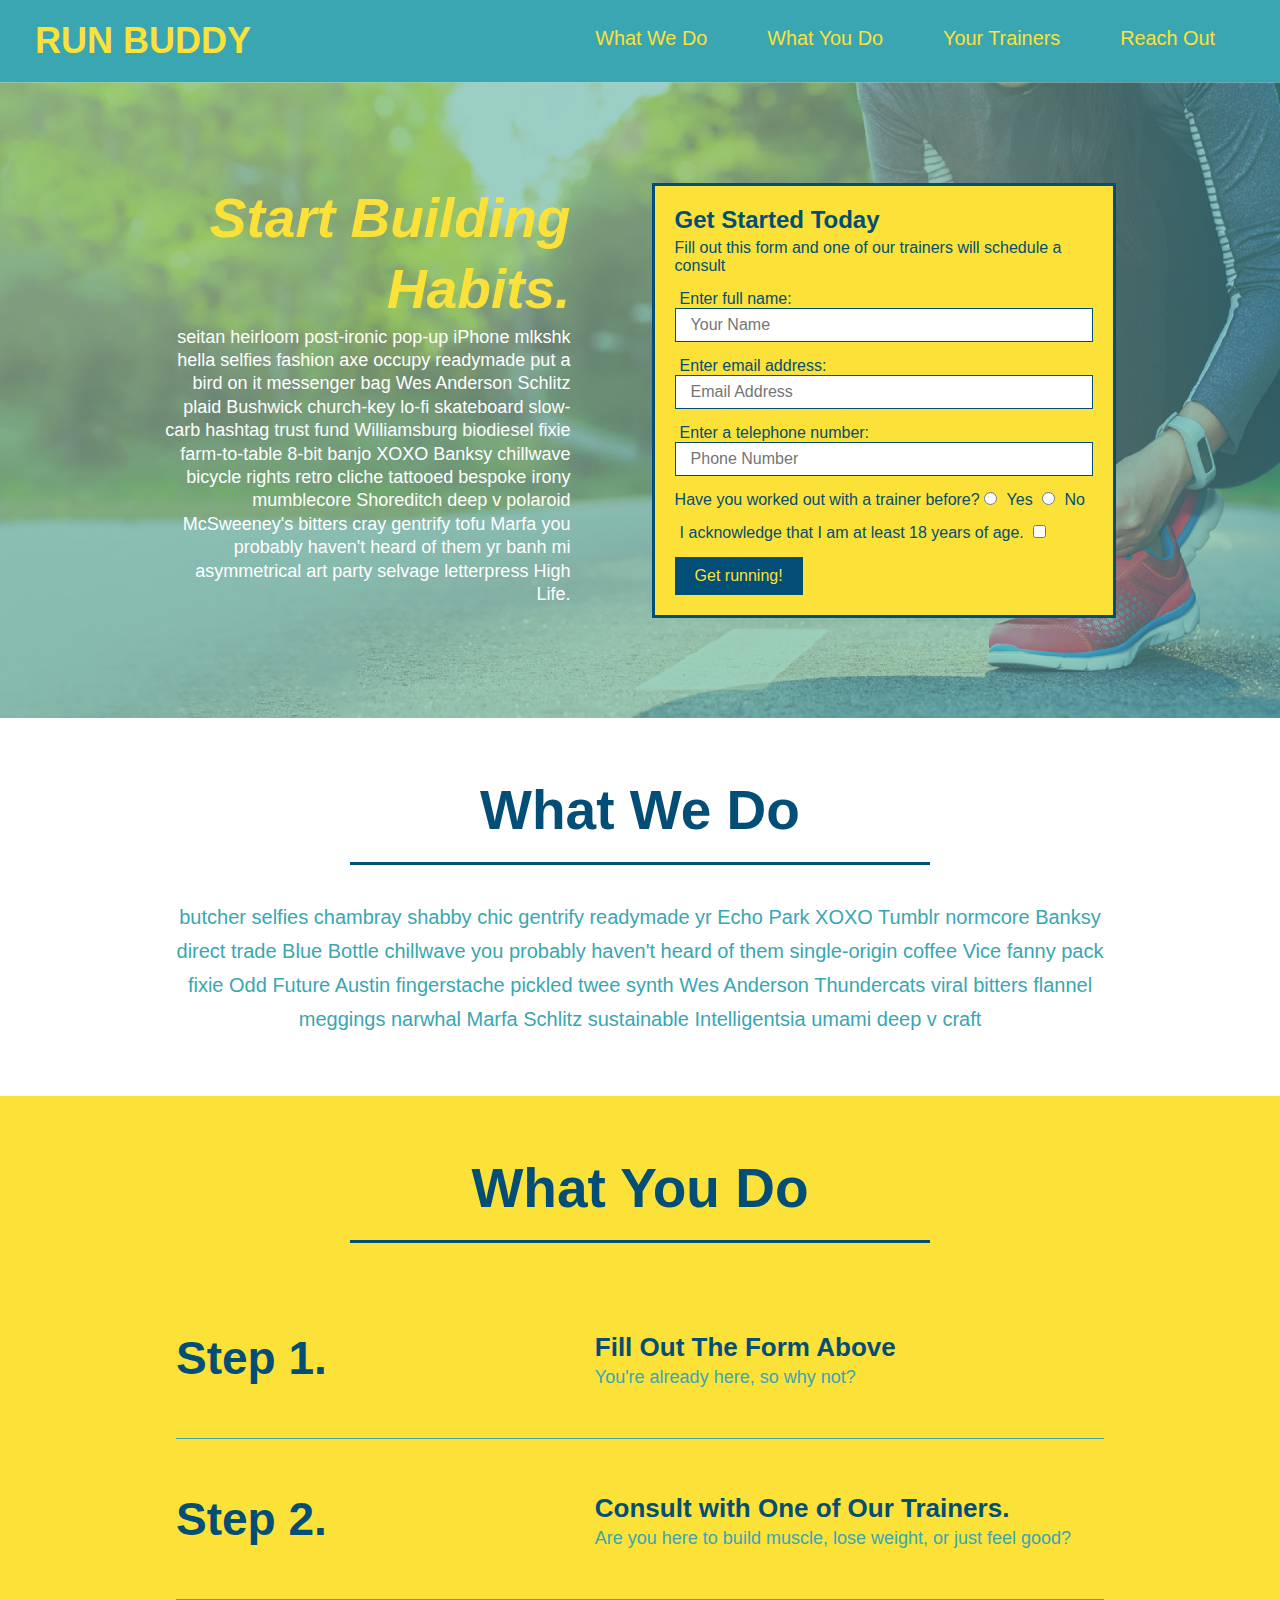
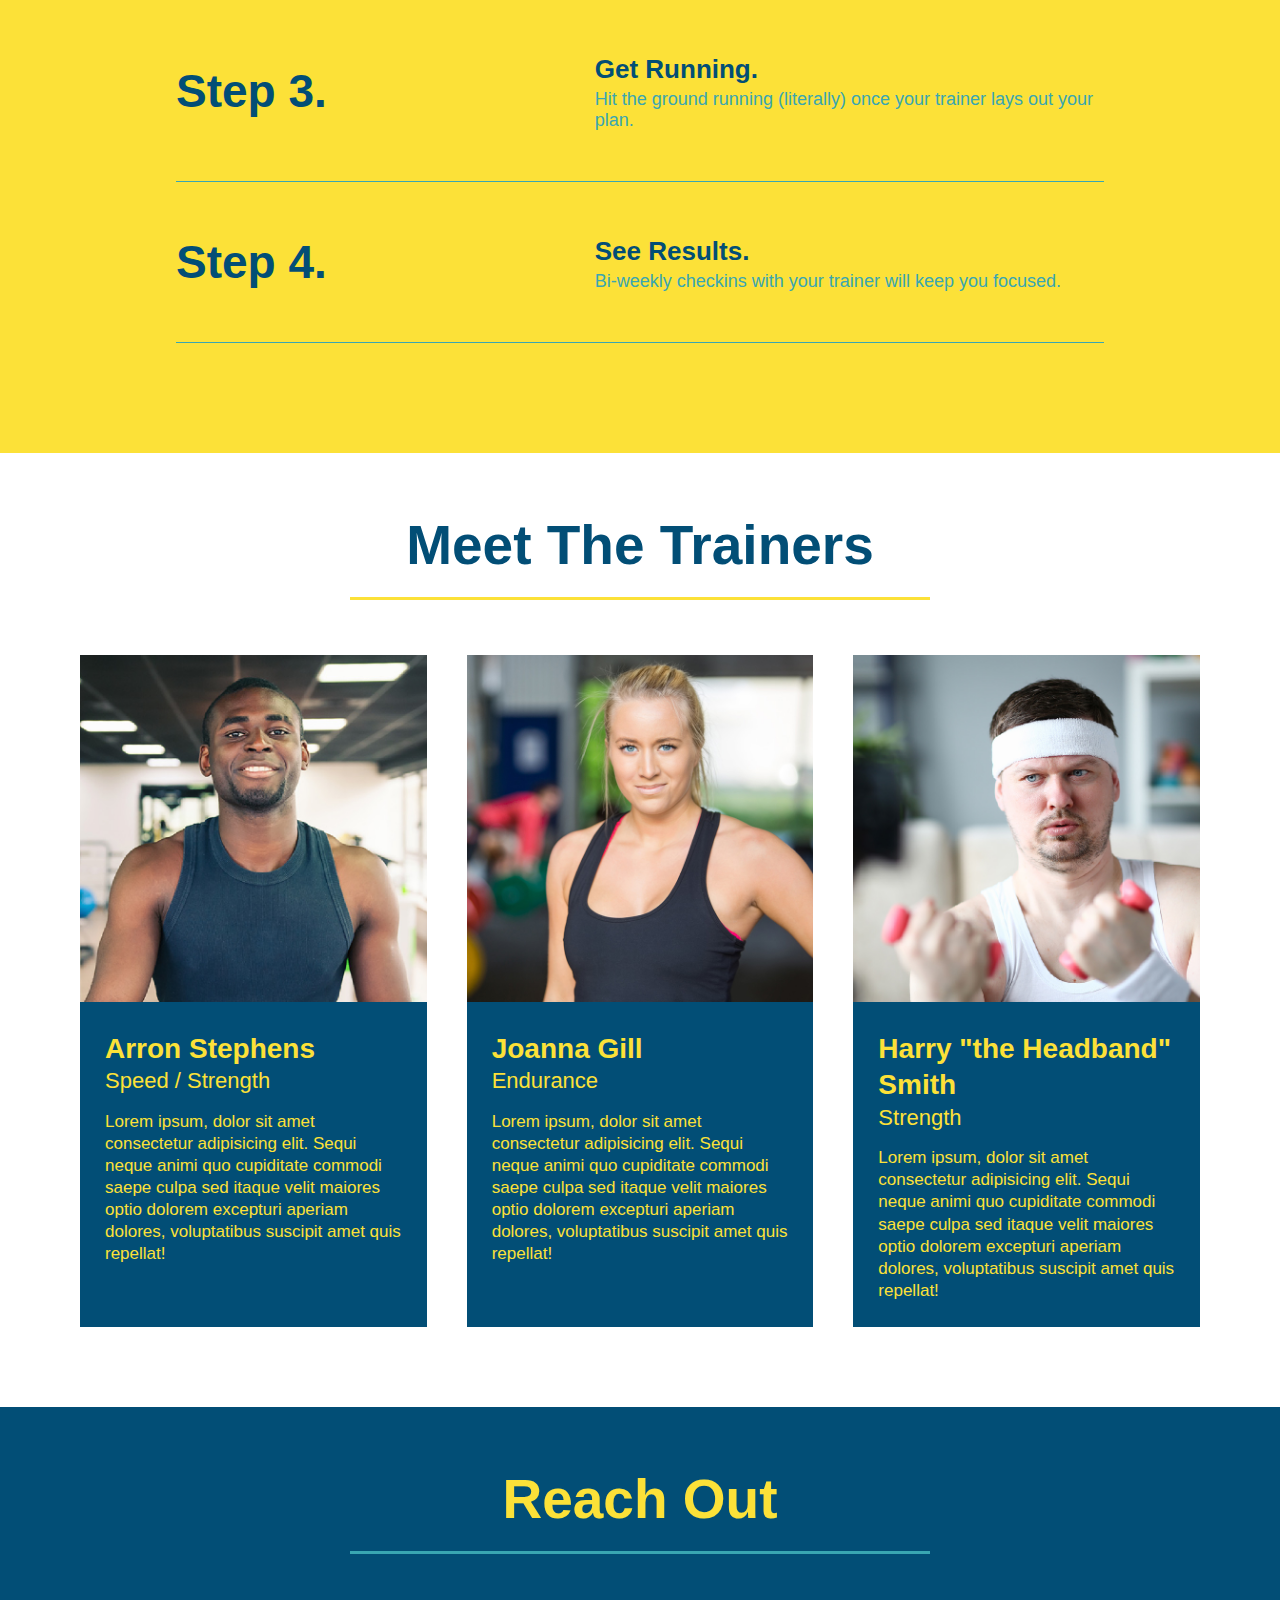
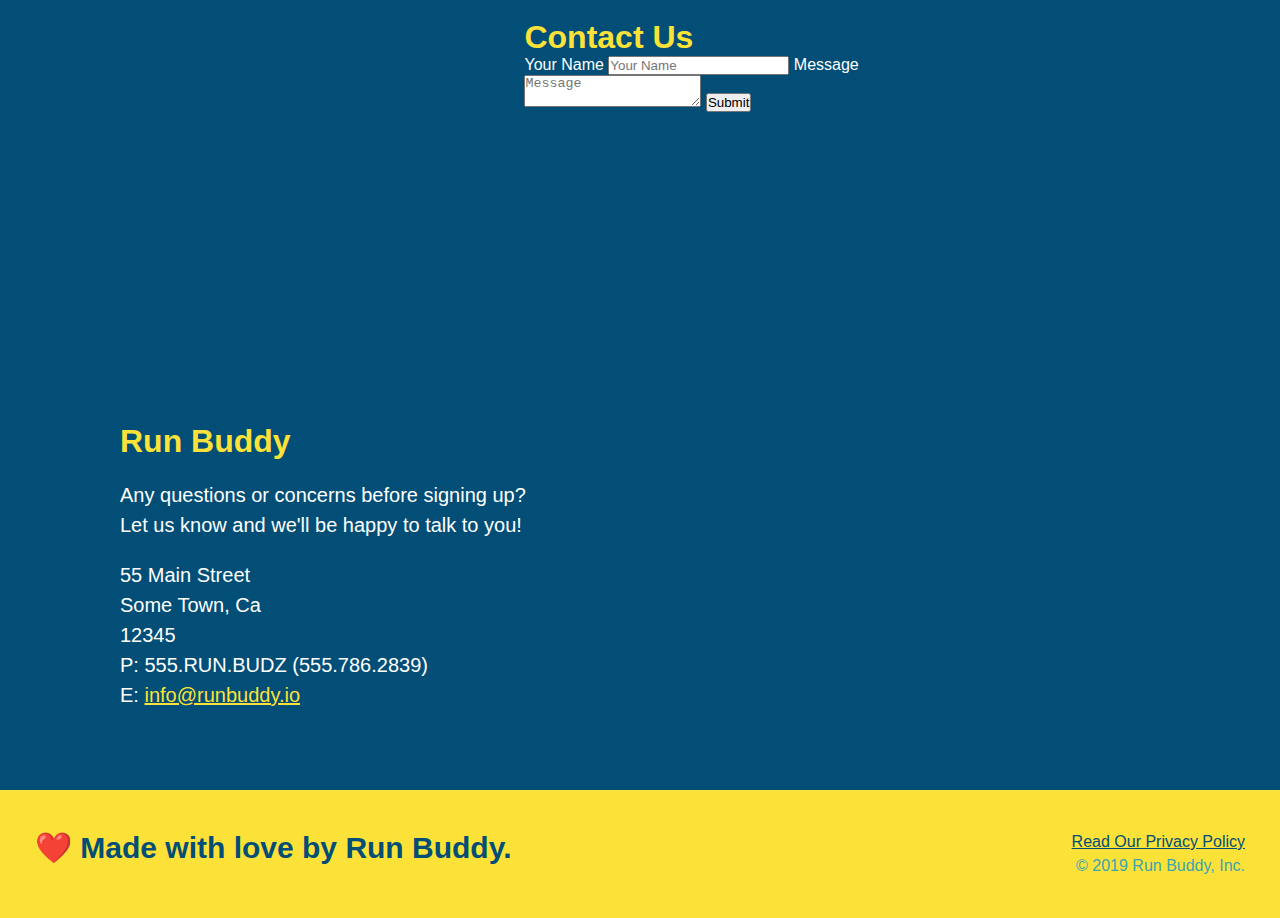
==== commit 2d2cbbfc: "add flexbox to the trainers" ====
--- a/index.html
+++ b/index.html
@@ -146,17 +146,18 @@
         </section> 
 
         <!-- "meet the trainers" section -->
-        <section id="your-trainers" class="trainers">
+        <section id="your-trainers">
         <div class="flex-row">    
             <h2 class="section-title primary-border">
                 Meet The Trainers
             </h2>
         </div>
+        <div class="trainers">
             <article class="trainer">
                 <img src="./assets/images/trainer-1.jpg" alt="Arron Stephens in his workout clothes, ready to pump iron" />
-                <div class="trainer-bio text-left">
-                    <h3>Arron Stephens</h3>
-                    <h4>Speed / Strength</h4>
+                <div class="trainer-bio">
+                    <h3 class="trainer-name">Arron Stephens</h3>
+                    <h4 class="trainer-role">Speed / Strength</h4>
                     <p>
                     Lorem ipsum, dolor sit amet consectetur adipisicing elit. Sequi neque animi quo cupiditate commodi saepe culpa sed
                     itaque velit maiores optio dolorem excepturi aperiam dolores, voluptatibus suscipit amet quis repellat!
@@ -165,30 +166,31 @@
             </article>
 
             <!-- second trainer bio -->
-<article class="trainer">
-    <div class="trainer-bio text-right">
-      <h3>Joanna Gill</h3>
-      <h4>Endurance</h4>
-      <p>
-        Lorem ipsum, dolor sit amet consectetur adipisicing elit. Sequi neque animi quo cupiditate commodi saepe culpa sed
-        itaque velit maiores optio dolorem excepturi aperiam dolores, voluptatibus suscipit amet quis repellat!
-      </p>
-    </div>
-    <img src="./assets/images/trainer-2.jpg" alt="Joanna Gill cooling off after a workout" />
-  </article>
-  
-  <!-- third trainer bio -->
-  <article class="trainer">
-    <img src="./assets/images/trainer-3.jpg" alt="Harry Smith wearing a headband and lifting comically small pink weights" />
-    <div class="trainer-bio text-left">
-      <h3>Harry "the Headband" Smith</h3>
-      <h4>Strength</h4>
-      <p>
-        Lorem ipsum, dolor sit amet consectetur adipisicing elit. Sequi neque animi quo cupiditate commodi saepe culpa sed
-        itaque velit maiores optio dolorem excepturi aperiam dolores, voluptatibus suscipit amet quis repellat!
-      </p>
-    </div>
-  </article>
+            <article class="trainer">
+                <img src="./assets/images/trainer-2.jpg" alt="Joanna Gill cooling off after a workout" />
+                <div class="trainer-bio">
+                <h3 class="trainer-name">Joanna Gill</h3>
+                <h4 class="trainer-role">Endurance</h4>
+                <p>
+                    Lorem ipsum, dolor sit amet consectetur adipisicing elit. Sequi neque animi quo cupiditate commodi saepe culpa sed
+                    itaque velit maiores optio dolorem excepturi aperiam dolores, voluptatibus suscipit amet quis repellat!
+                </p>
+                </div>
+            </article>
+            
+            <!-- third trainer bio -->
+            <article class="trainer">
+                <img src="./assets/images/trainer-3.jpg" alt="Harry Smith wearing a headband and lifting comically small pink weights" />
+                <div class="trainer-bio">
+                <h3 class="trainer-name">Harry "the Headband" Smith</h3>
+                <h4 class="trainer-role">Strength</h4>
+                <p>
+                    Lorem ipsum, dolor sit amet consectetur adipisicing elit. Sequi neque animi quo cupiditate commodi saepe culpa sed
+                    itaque velit maiores optio dolorem excepturi aperiam dolores, voluptatibus suscipit amet quis repellat!
+                </p>
+                </div>
+            </article>
+        </div>
         </section>
 
         <!-- "reach out" section -->
--- a/assets/css/style.css
+++ b/assets/css/style.css
@@ -217,28 +217,29 @@
   .step-img img {
     max-width: 100%;
   }
-  
+
   .trainers {
-      
+    width: 100%;
+    margin: 0 auto;
+    display: flex;
+    flex-wrap: wrap;
+    justify-content: space-around;   
   }
 
   .trainer {
-    width: 900px;
-    margin: 0 auto 30px auto;
+    margin: 20px;
     background: #024e76;
     color: #fce138;
-    overflow: auto;
+    flex: 1;
   }
 
   .trainer img {
-    width: 35%;
-    float: left;
+    width: 100%;
   }
   
   .trainer-bio {
-    padding: 35px;
-    float: left;
-    width: 65%;
+    padding: 25px;
+    line-height: 1.3;
   }
 
   .text-left {
@@ -250,19 +251,17 @@
   }
 
   .trainer-bio h3 {
-    font-size: 32px;
-    margin-bottom: 8px;
+    font-size: 28px;
   }
   
   .trainer-bio h4 {
     font-weight: lighter;
-    font-size: 26px;
-    margin-bottom: 25px;
+    font-size: 22px;
+    margin-bottom: 15px;
   }
   
   .trainer-bio p {
     font-size: 17px;
-    line-height: 1.3;
   }
 
   .contact {
